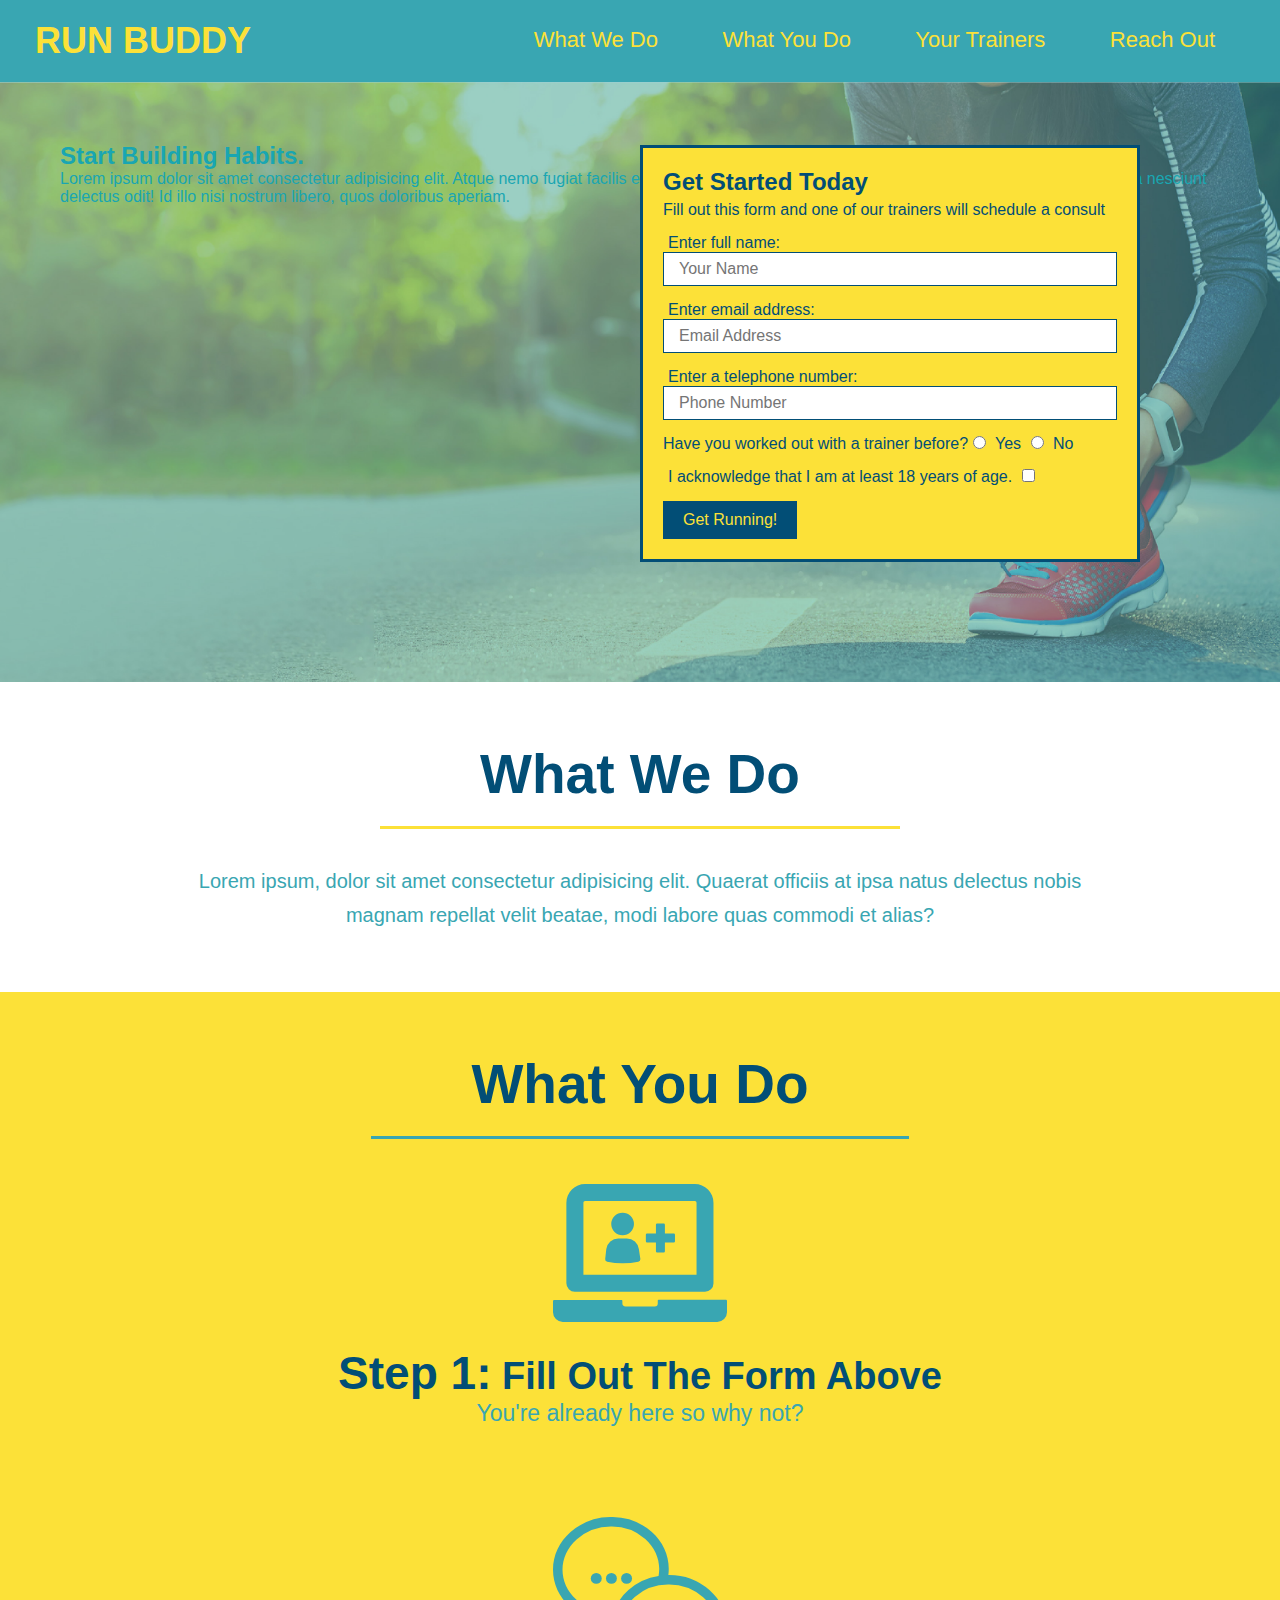
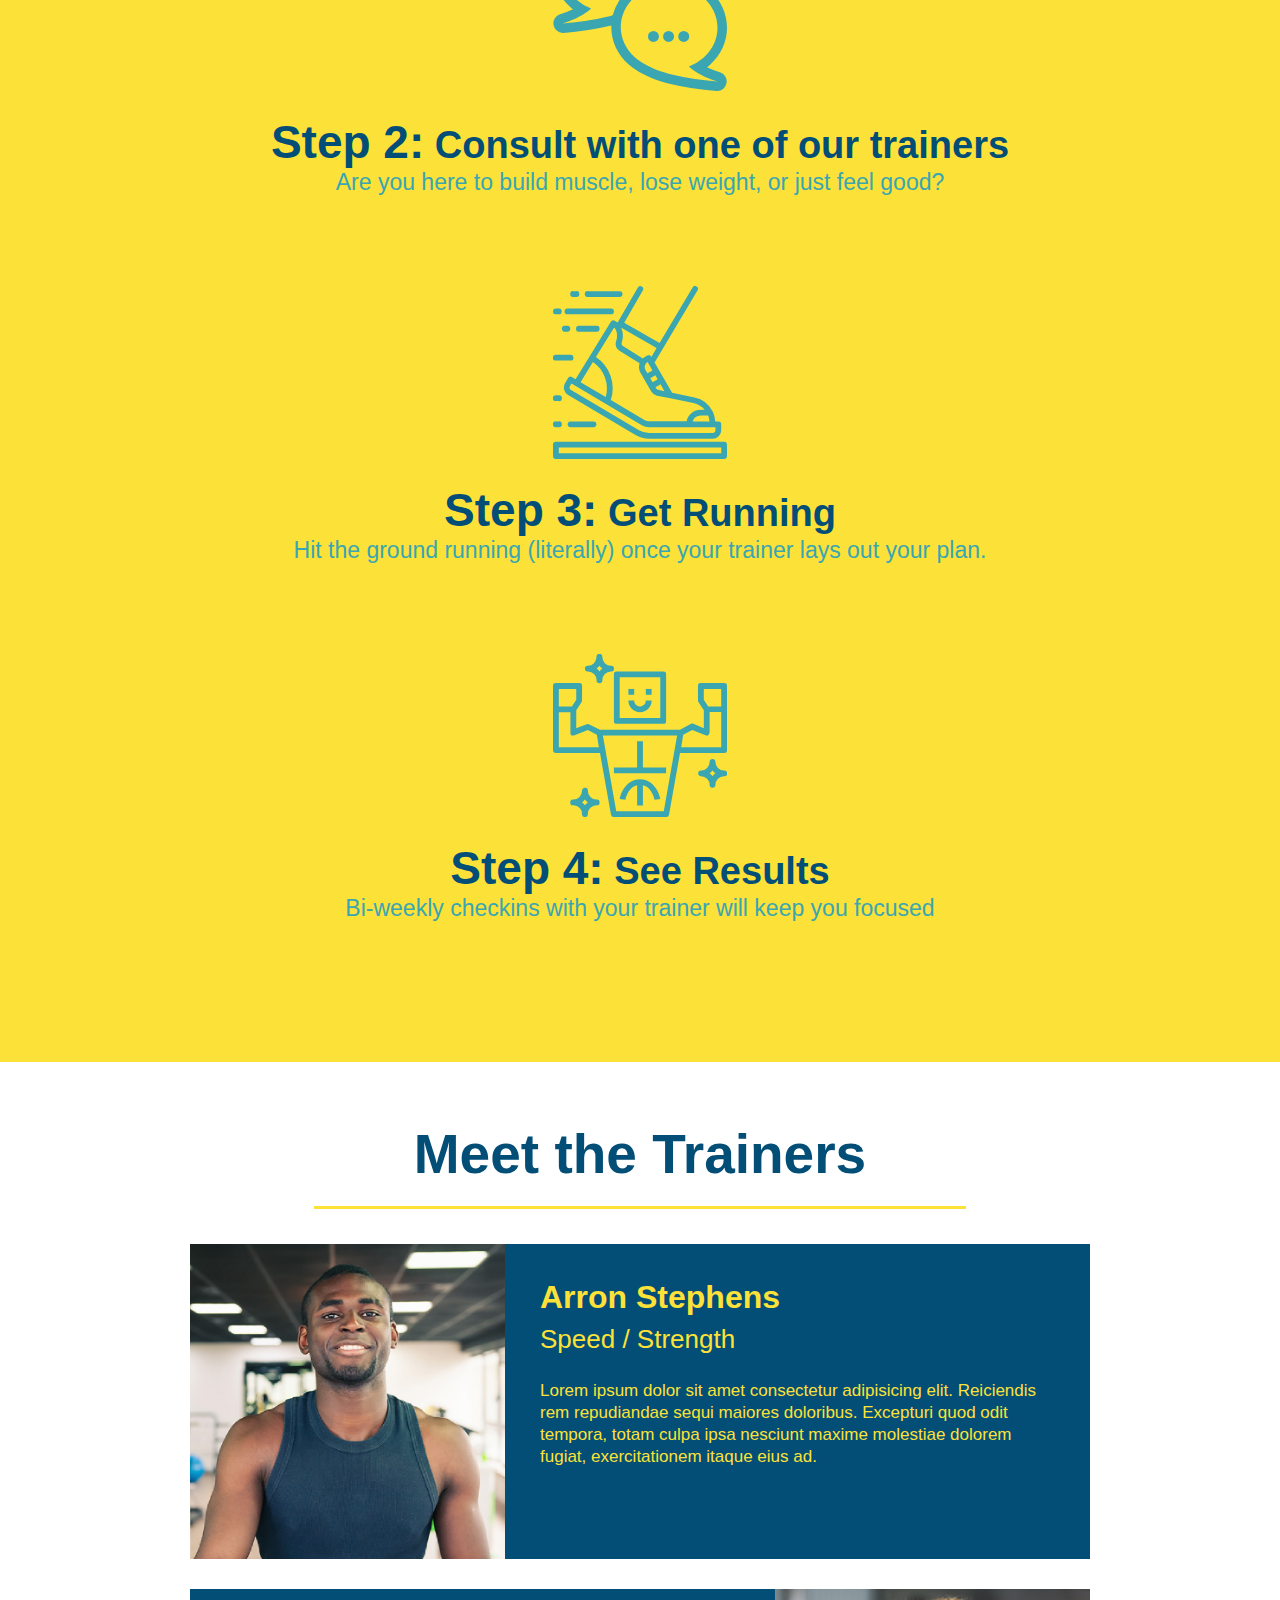
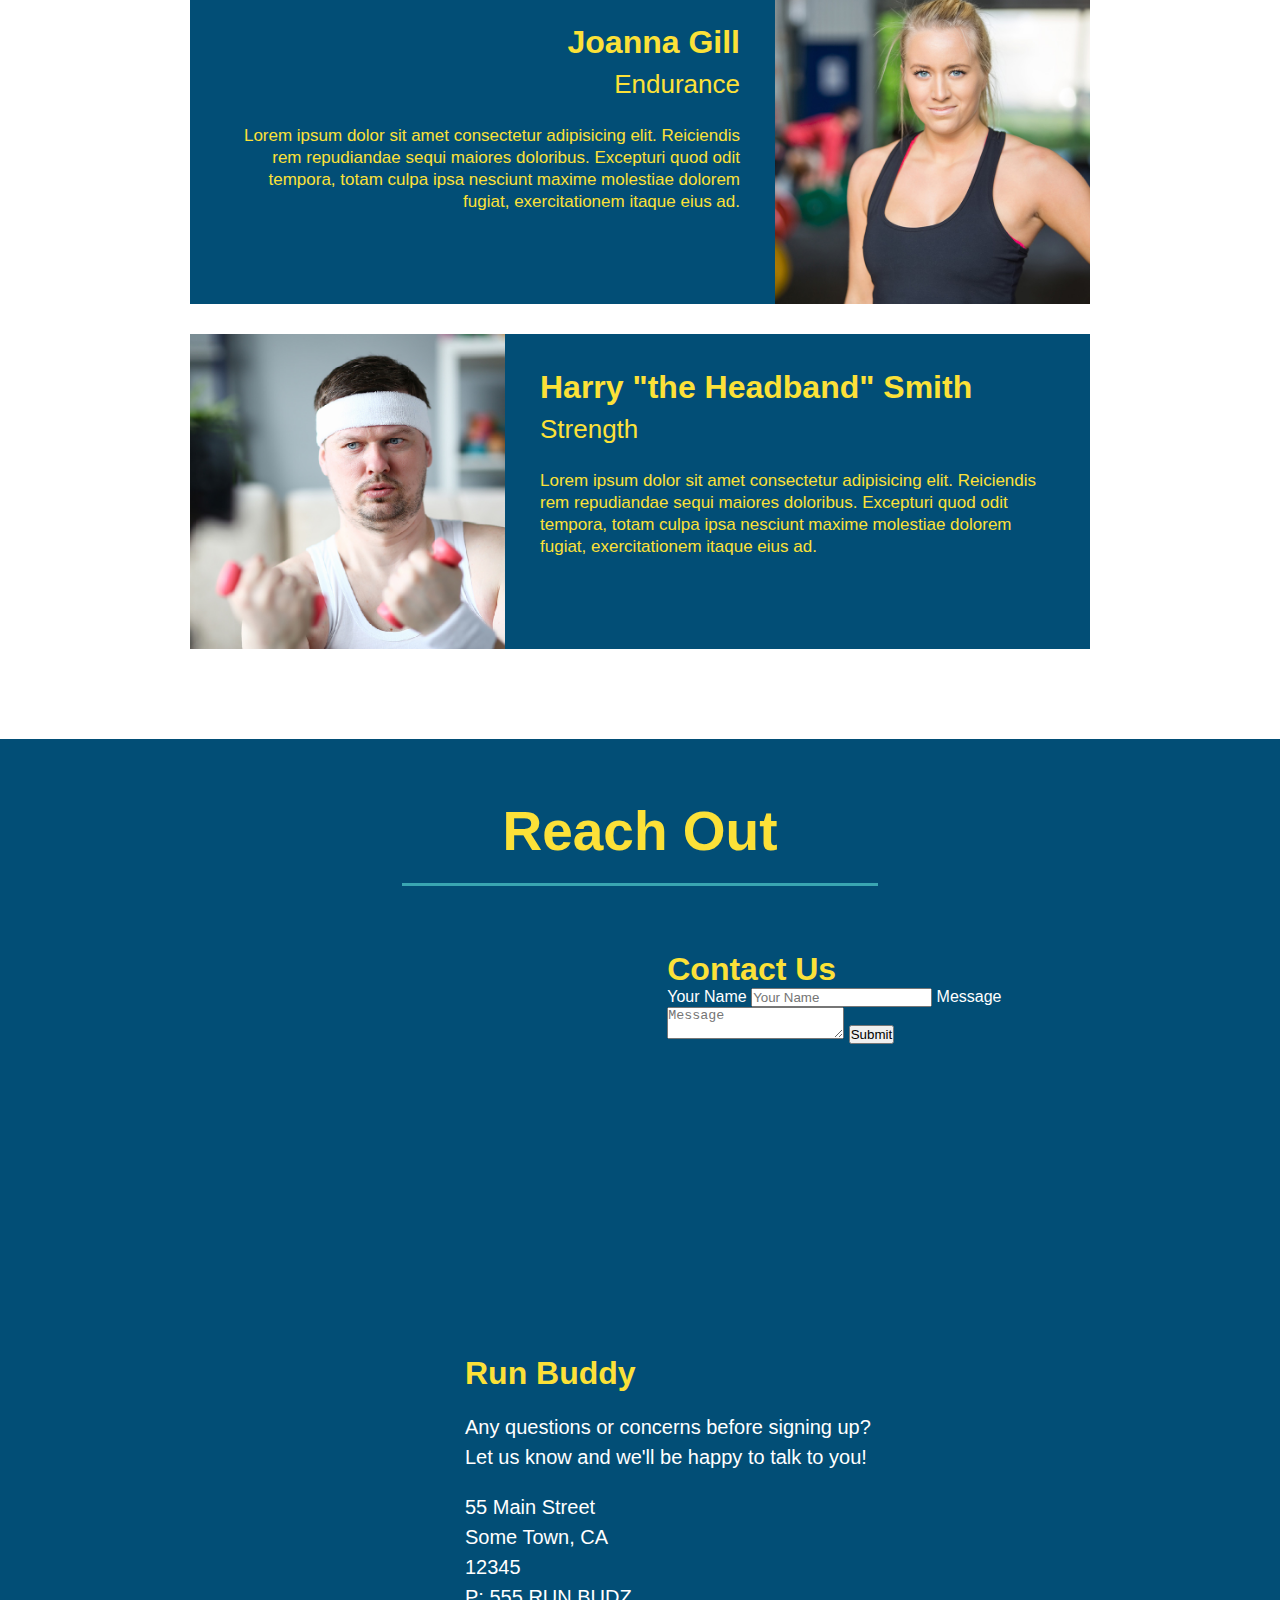
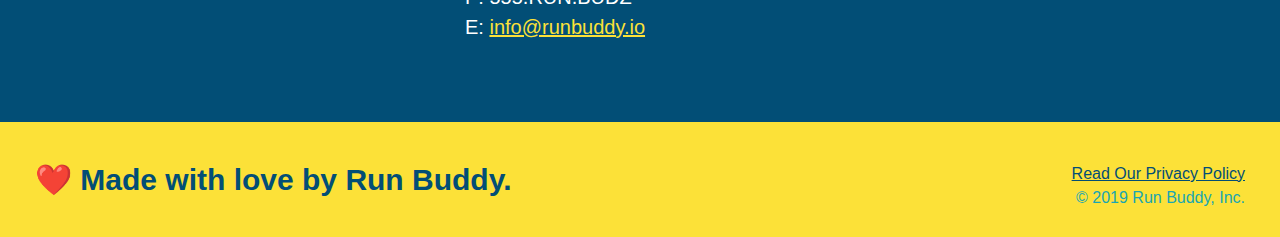
==== index.html @ 97e33f26 "add contact form" ====
<!DOCTYPE html>
<html lang="en">
  <head>
    <meta charset="UTF-8" />
    <meta http-equiv="X-UA-Compatible" content="IE=edge" />
    <meta name="viewport" content="width=device-width, initial-scale=1.0" />
    <link rel="stylesheet" href="./assets/CSS/style.css" />
    <title>Run Buddy</title>
  </head>
  <body>
    <header>
      <h1>RUN BUDDY</h1>
      <nav>
        <ul>
          <li>
            <!-- anchor element -->
            <a href="#what-we-do">What We Do</a>
          </li>
          <li><a href="#what-you-do">What You Do</a></li>
          <li><a href="#your-trainers">Your Trainers</a></li>
          <li><a href="#reach-out">Reach Out</a></li>
        </ul>
      </nav>
    </header>
    <!-- hero -->
    <section class="hero">
      <div class="hero-cta">
        <h2>Start Building Habits.</h2>
        <p>
          Lorem ipsum dolor sit amet consectetur adipisicing elit. Atque nemo
          fugiat facilis earum culpa porro, corporis deserunt sequi quod
          molestias facere id! Ea nesciunt delectus odit! Id illo nisi nostrum
          libero, quos doloribus aperiam.
        </p>
      </div>
      <div class="hero-form">
        <h3>Get Started Today</h3>
        <p>
          Fill out this form and one of our trainers will schedule a consult
        </p>
        <!-- insert form element -->
        <form>
          <label for="name">Enter full name:</label>
          <input
            type="text"
            placeholder="Your Name"
            name="name"
            id="name"
            class="form-input"
          />
          <label for="email">Enter email address:</label>
          <input
            type="email"
            placeholder="Email Address"
            name="email"
            id="email"
            class="form-input"
          />
          <label for="phone">Enter a telephone number:</label>
          <input
            type="tel"
            placeholder="Phone Number"
            name="phone"
            id="phone"
            class="form-input"
          />
          <p>
            Have you worked out with a trainer before?
            <input type="radio" name="trainer-confirm" id="trainer-yes" />
            <label for="trainer-yes">Yes</label>
            <input type="radio" name="trainer-confirm" id="trainer-no" />
            <label for="trainer-no">No</label>
          </p>
          <p>
            <label for="checkbox"
              >I acknowledge that I am at least 18 years of age.</label
            >
            <input type="checkbox" name="age-confirm" id="checkbox" />
          </p>
          <button type="submit">Get Running!</button>
        </form>
      </div>
    </section>
    <!-- end hero -->
    <!-- What we do section -->
    <section id="what-we-do" class="intro">
      <h2 class="section-title primary-border">What We Do</h2>
      <p>
        Lorem ipsum, dolor sit amet consectetur adipisicing elit. Quaerat
        officiis at ipsa natus delectus nobis magnam repellat velit beatae, modi
        labore quas commodi et alias?
      </p>
    </section>
    <!-- What you do section -->
    <section id="what-you-do" class="steps">
      <h2 class="section-title secondary-border">What You Do</h2>
      <div>
        <img src="./assets/Images/step-1.svg" alt="" />
        <h3>Step 1:<span> Fill Out The Form Above</span></h3>
        <p>You're already here so why not?</p>
      </div>
      <div>
        <img src="./assets/Images/step-2.svg" alt="" />
        <h3>Step 2:<span> Consult with one of our trainers</span></h3>
        <p>Are you here to build muscle, lose weight, or just feel good?</p>
      </div>
      <div>
        <img src="./assets/Images/step-3.svg" alt="" />
        <h3>Step 3:<span> Get Running</span></h3>
        <p>
          Hit the ground running (literally) once your trainer lays out your
          plan.
        </p>
      </div>
      <div>
        <img src="./assets/Images/step-4.svg" alt="" />
        <h3>Step 4:<span> See Results</span></h3>
        <p>Bi-weekly checkins with your trainer will keep you focused</p>
      </div>
    </section>
    <!-- Meet the Trainers section -->
    <section id="your-trainers" class="trainers">
      <h2 class="section-title primary-border">Meet the Trainers</h2>
      <!-- First Trainer Bio -->
      <article class="trainer">
        <img
          src="./assets/Images/trainer-1.jpg"
          alt="Arron Stephens in his workout clothes, ready to pump iron"
        />
        <div class="trainer-bio text-left">
          <h3>Arron Stephens</h3>
          <h4>Speed / Strength</h4>
          <p>
            Lorem ipsum dolor sit amet consectetur adipisicing elit. Reiciendis
            rem repudiandae sequi maiores doloribus. Excepturi quod odit
            tempora, totam culpa ipsa nesciunt maxime molestiae dolorem fugiat,
            exercitationem itaque eius ad.
          </p>
        </div>
      </article>
      <!-- Second Trainer Bio -->
      <article class="trainer">
        <div class="trainer-bio text-right">
          <h3>Joanna Gill</h3>
          <h4>Endurance</h4>
          <p>
            Lorem ipsum dolor sit amet consectetur adipisicing elit. Reiciendis
            rem repudiandae sequi maiores doloribus. Excepturi quod odit
            tempora, totam culpa ipsa nesciunt maxime molestiae dolorem fugiat,
            exercitationem itaque eius ad.
          </p>
        </div>
        <img
          src="./assets/Images/trainer-2.jpg"
          alt="Joanna Gill cooling off after a workout"
        />
      </article>
      <!-- Third Trainer Bio -->
      <article class="trainer">
        <img
          src="./assets/Images/trainer-3.jpg"
          alt="Harry Smith wearing a headband and lifting comically small pink weights"
        />
        <div class="trainer-bio text-left">
          <h3>Harry "the Headband" Smith</h3>
          <h4>Strength</h4>
          <p>
            Lorem ipsum dolor sit amet consectetur adipisicing elit. Reiciendis
            rem repudiandae sequi maiores doloribus. Excepturi quod odit
            tempora, totam culpa ipsa nesciunt maxime molestiae dolorem fugiat,
            exercitationem itaque eius ad.
          </p>
        </div>
      </article>
    </section>
    <!-- Reach Out section -->
    <section id="reach-out" class="contact">
      <h2 class="section-title secondary-border">Reach Out</h2>
      <div class="contact-info">
        <iframe
          src="https://www.google.com/maps/embed?pb=!1m18!1m12!1m3!1d2687.833489445975!2d-122.38582878410791!3d47.6488024791874!2m3!1f0!2f0!3f0!3m2!1i1024!2i768!4f13.1!3m3!1m2!1s0x54901599692c4e9d%3A0x76d7a671faadc4d9!2s3207%2021st%20Ave%20W%2C%20Seattle%2C%20WA%2098199!5e0!3m2!1sen!2sus!4v1619035467113!5m2!1sen!2sus"
          style="border: 0;"
          allowfullscreen=""
          loading="lazy"
        ></iframe>
        <div class="contact-form">
          <h3>Contact Us</h3>
          <form>
            <label for="contact-name">Your Name</label>
            <input type="text" id="contact-name" placeholder="Your Name" />
            <label for="contact-message">Message</label>
            <textarea id="contact-message" placeholder="Message"></textarea>
            <button type="submit">Submit</button>
          </form>
        </div>

        <div class="contact-info">
          <h3>Run Buddy</h3>
          <p>
            Any questions or concerns before signing up?
            <br />
            Let us know and we'll be happy to talk to you!
          </p>
          <address>
            55 Main Street <br />
            Some Town, CA <br />
            12345 <br />
            P: 555.RUN.BUDZ <br />
            E: <a href="mailto:info@runbuddy.io">info@runbuddy.io</a>
          </address>
        </div>
      </div>
    </section>
    <!-- Footer -->
    <footer>
      <h2>❤️ Made with love by Run Buddy.</h2>
      <div>
        <a href="./privacy-policy.html">Read Our Privacy Policy</a><br />
        &copy; 2019 Run Buddy, Inc.
      </div>
    </footer>
  </body>
</html>
---- assets/CSS/style.css ----
/* GLOBAL STYLES */

* {
  margin: 0;
  padding: 0;
  box-sizing: border-box;
}

body {
  color: #19a6b2;
  font-family: Arial, Helvetica, sans-serif;
}

/* UTILITY STYLES */

section {
  padding: 60px;
}

.section-title {
  font-size: 55px;
  color: #024e76;
  margin-bottom: 35px;
  padding: 0 100px 20px 100px;
  display: inline-block;
  border-bottom: 3px solid;
}

.text-left {
  text-align: left;
}

.text-right {
  text-align: right;
}
.primary-border {
  border-color: #fce138;
}
.secondary-border {
  border-color: #39a6b2;
}

/* Header/Footer styles */
header {
  padding: 20px 35px;
  background-color: #39a6b2;
}
header h1 {
  font-weight: bold;
  font-size: 36px;
  color: #fce138;
  margin: 0;
  display: inline;
}

header a {
  text-decoration: none;
  color: #fce138;
}

header nav {
  float: right;
  margin: 7px 0;
}

header nav ul li {
  display: inline;
}
header nav ul li a {
  margin: 0 30px;
  font-weight: lighter;
  font-size: 22px;
}

footer {
  background: #fce138;
  width: 100%;
  padding: 40px 35px;
}

footer h2 {
  display: inline;
  color: #024e76;
  font-size: 30px;
  margin: 0;
}

footer div {
  float: right;
  line-height: 1.5;
  text-align: right;
}

footer a {
  color: #024e76;
}

/* HERO STYLES */

.hero {
  background-image: url("../Images/hero-bg.jpg");
  height: 600px;
  background-size: cover;
  background-position: center;
  position: relative;
}

.hero-form {
  background-color: #fce138;
  padding: 20px;
  width: 500px;
  color: #024e76;
  border: solid 3px #024e76;
  position: absolute;
  bottom: 120px;
  right: 140px;
}

.hero-form h3 {
  font-size: 24px;
  margin: 0;
}

.hero-form label {
  margin: 0 5px;
}

.hero-form p {
  margin: 5px 0 15px 0;
}

.hero-form button {
  background-color: #024e76;
  color: #fce138;
  border: none;
  padding: 10px 20px;
  font-size: 16px;
}
.form-input {
  border: 1px solid #024e76;
  display: block;
  padding: 7px 15px;
  font-size: 16px;
  color: #024e76;
  width: 100%;
  margin-bottom: 15px;
}

/* MAIN CONTENT STYLES */

.intro {
  text-align: center;
}

.intro p {
  line-height: 1.7;
  color: #39a6b2;
  width: 80%;
  font-size: 20px;
  margin: 0 auto;
}

.steps {
  text-align: center;
  background: #fce138;
}

.steps div {
  margin-bottom: 80px;
}
.steps img {
  width: 15%;
  margin: 10px 0;
}

.steps h3 {
  color: #024e76;
  font-size: 46px;
  margin-top: 10px;
}

.steps p {
  color: #39a6b2;
  font-size: 23px;
}
.steps span {
  font-size: 38px;
}

/* TRAINER STYLES */

.trainers {
  text-align: center;
}
.trainer {
  width: 900px;
  margin: 0 auto 30px auto;
  background: #024e76;
  color: #fce138;
  overflow: auto;
}

.trainer img {
  width: 35%;
  float: left;
}

.trainer-bio {
  padding: 35px;
  float: left;
  width: 65%;
}

.trainer-bio h3 {
  font-size: 32px;
  margin-bottom: 8px;
}

.trainer-bio h4 {
  font-weight: lighter;
  font-size: 26px;
  margin-bottom: 25px;
}

.trainer-bio p {
  font-size: 17px;
  line-height: 1.3;
}
/* REACH OUT STYLES */
.contact {
  text-align: center;
  background: #024e76;
}
.contact h2 {
  color: #fce138;
}
.contact-info div {
  display: inline-block;
  width: 410px;
  vertical-align: top;
  text-align: left;
  margin: 30px 0 0 60px;
  color: white;
}

.contact-info iframe {
  height: 400px;
  width: 400px;
}

.contact-info h3 {
  color: #fce138;
  font-size: 32px;
}

.contact-info p,
.contact-info address {
  margin: 20px 0;
  line-height: 1.5;
  font-size: 20px;
  font-style: normal;
}
.contact-info a {
  color: #fce138;
}
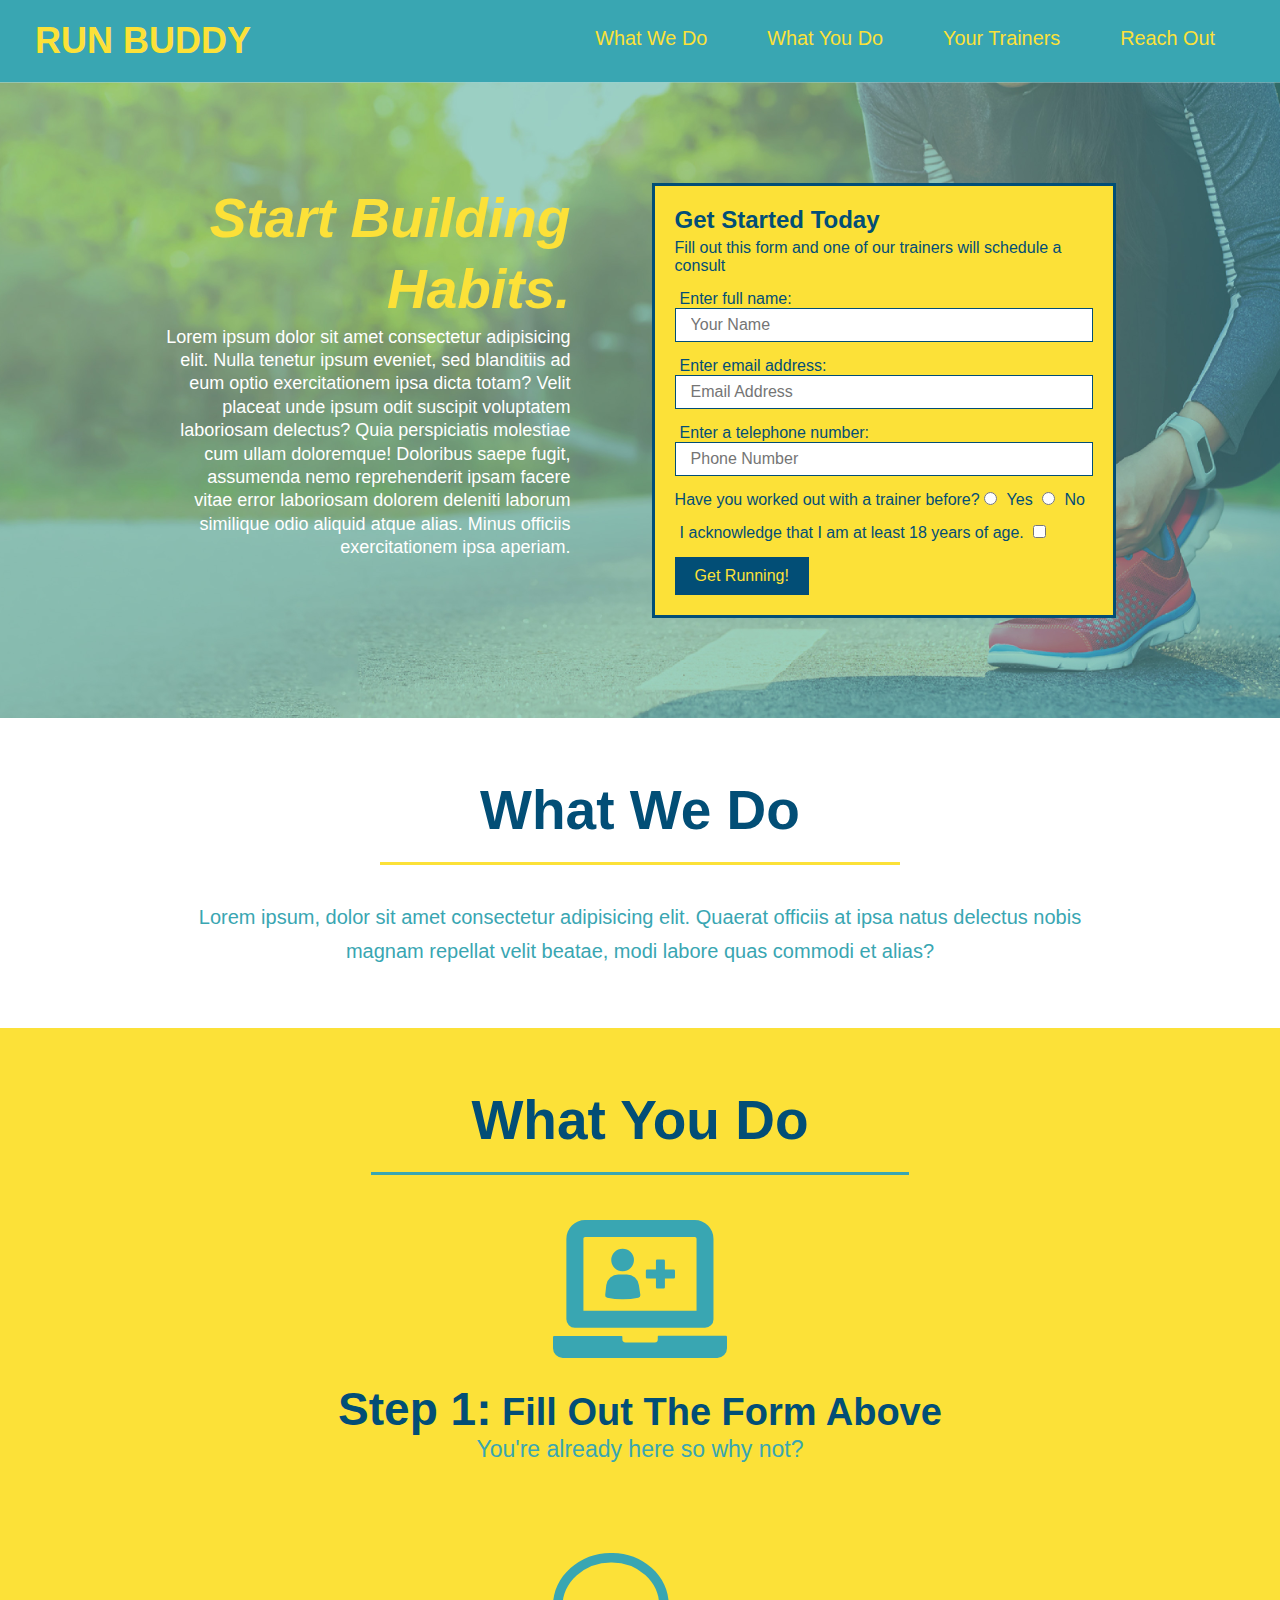
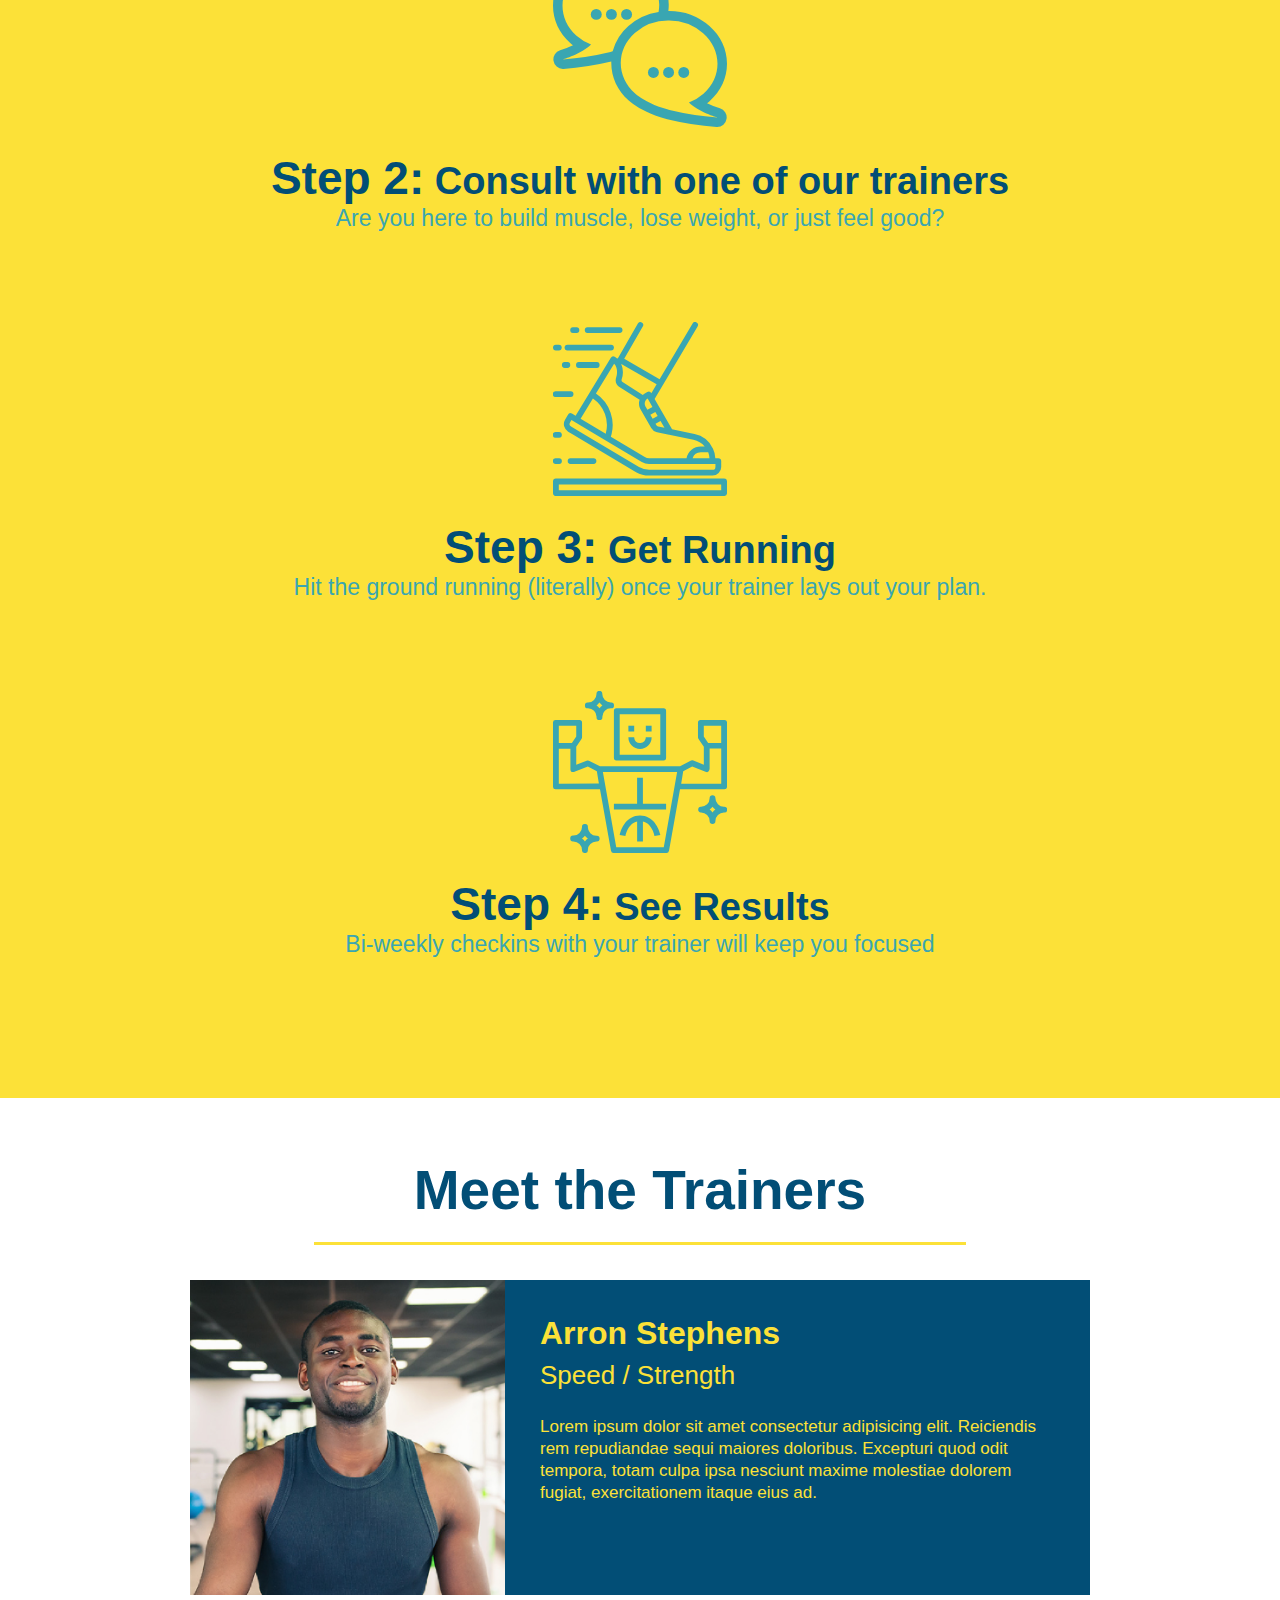
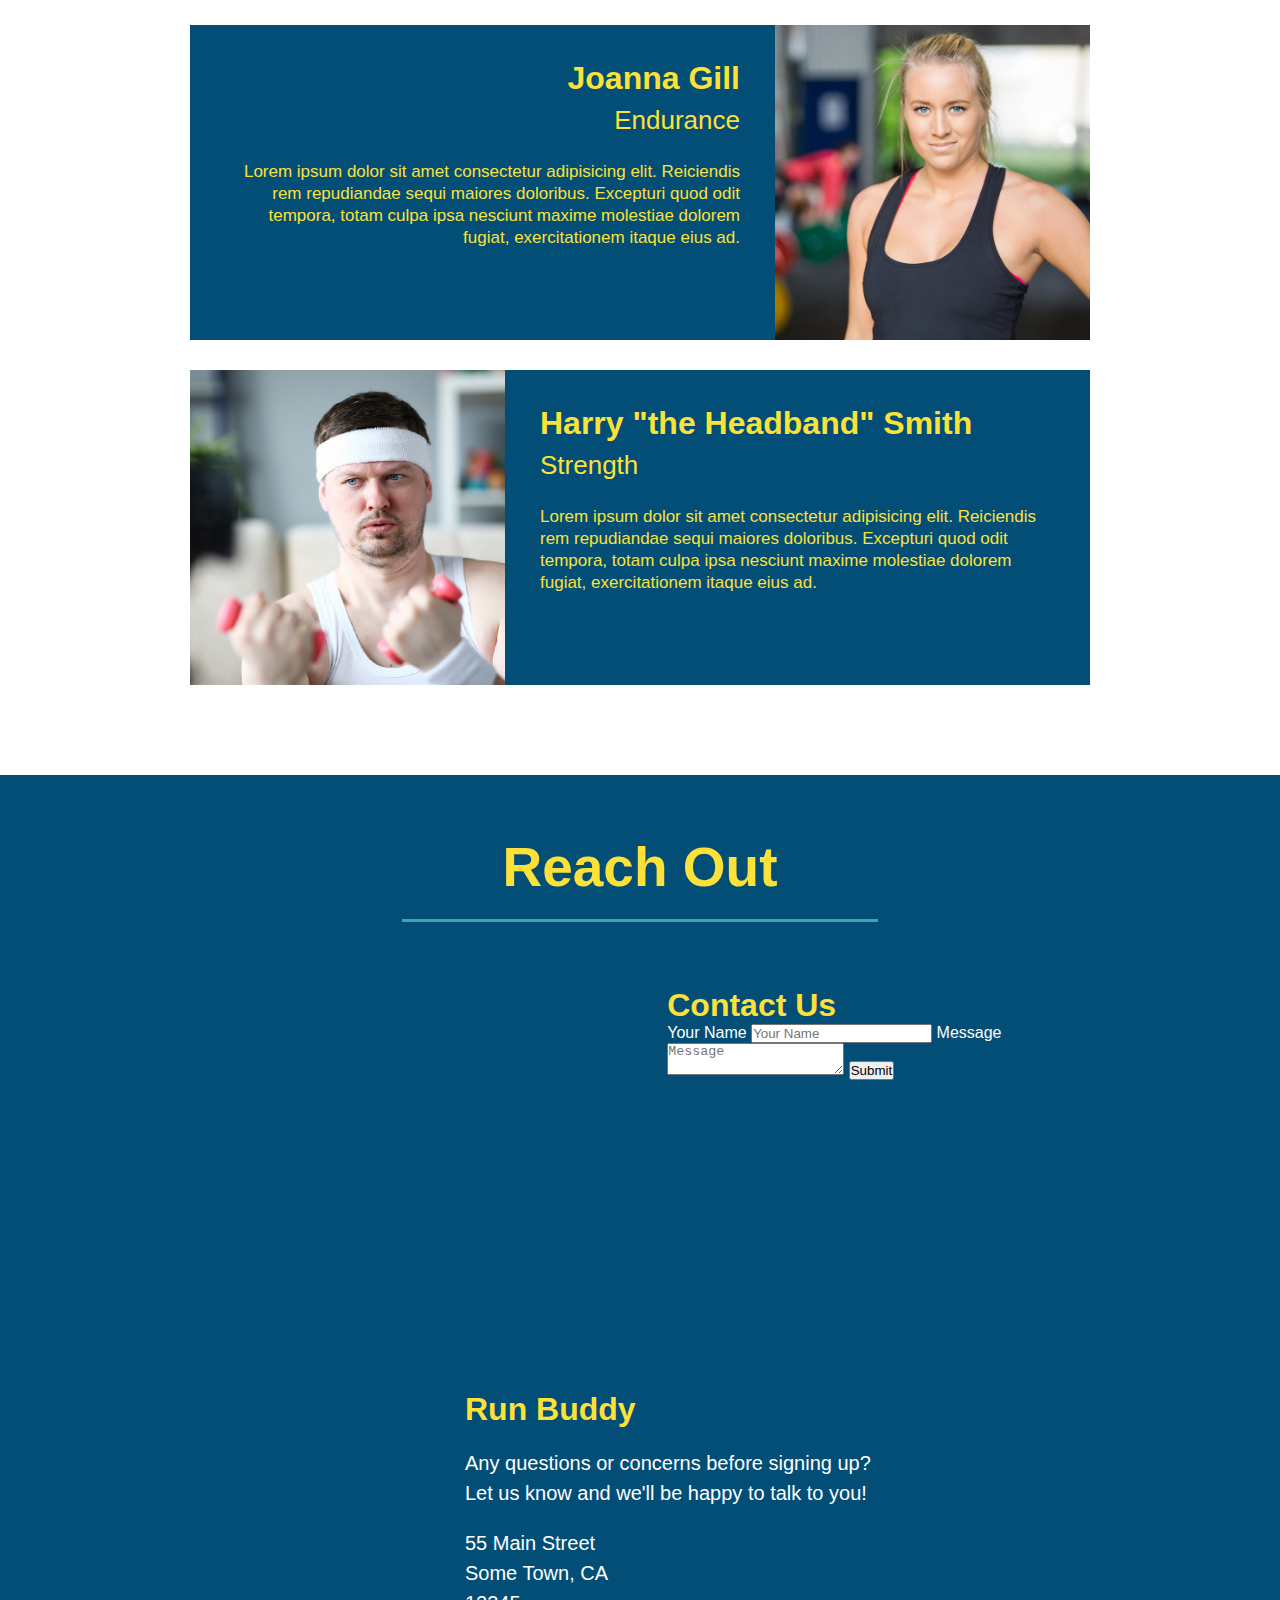
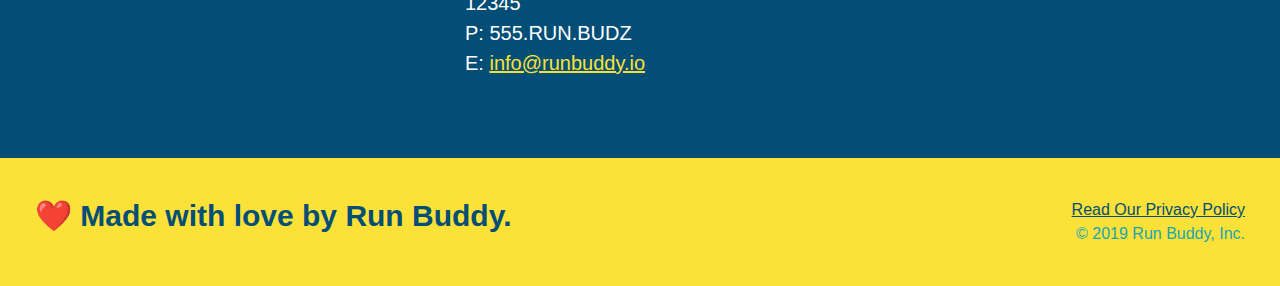
==== commit 5bed8a3e: "add flexbox to hero" ====
--- a/index.html
+++ b/index.html
@@ -27,10 +27,13 @@
       <div class="hero-cta">
         <h2>Start Building Habits.</h2>
         <p>
-          Lorem ipsum dolor sit amet consectetur adipisicing elit. Atque nemo
-          fugiat facilis earum culpa porro, corporis deserunt sequi quod
-          molestias facere id! Ea nesciunt delectus odit! Id illo nisi nostrum
-          libero, quos doloribus aperiam.
+          Lorem ipsum dolor sit amet consectetur adipisicing elit. Nulla tenetur
+          ipsum eveniet, sed blanditiis ad eum optio exercitationem ipsa dicta
+          totam? Velit placeat unde ipsum odit suscipit voluptatem laboriosam
+          delectus? Quia perspiciatis molestiae cum ullam doloremque! Doloribus
+          saepe fugit, assumenda nemo reprehenderit ipsam facere vitae error
+          laboriosam dolorem deleniti laborum similique odio aliquid atque
+          alias. Minus officiis exercitationem ipsa aperiam.
         </p>
       </div>
       <div class="hero-form">
--- a/assets/CSS/style.css
+++ b/assets/CSS/style.css
@@ -42,6 +42,9 @@
 
 /* Header/Footer styles */
 header {
+  display: flex;
+  justify-content: space-between;
+  flex-wrap: wrap;
   padding: 20px 35px;
   background-color: #39a6b2;
 }
@@ -50,7 +53,6 @@
   font-size: 36px;
   color: #fce138;
   margin: 0;
-  display: inline;
 }
 
 header a {
@@ -59,34 +61,39 @@
 }
 
 header nav {
-  float: right;
   margin: 7px 0;
 }
 
-header nav ul li {
-  display: inline;
+header nav ul {
+  display: flex;
+  flex-wrap: wrap;
+  justify-content: space-between;
+  align-items: center;
+  list-style: none;
 }
 header nav ul li a {
   margin: 0 30px;
   font-weight: lighter;
-  font-size: 22px;
+  font-size: 1.55vw;
 }
 
 footer {
+  display: flex;
+  flex-wrap: wrap;
+  justify-content: space-between;
+
   background: #fce138;
   width: 100%;
   padding: 40px 35px;
 }
 
 footer h2 {
-  display: inline;
   color: #024e76;
   font-size: 30px;
   margin: 0;
 }
 
 footer div {
-  float: right;
   line-height: 1.5;
   text-align: right;
 }
@@ -98,22 +105,36 @@
 /* HERO STYLES */
 
 .hero {
+  display: flex;
+  justify-content: center;
+  flex-wrap: wrap;
   background-image: url("../Images/hero-bg.jpg");
-  height: 600px;
   background-size: cover;
   background-position: center;
-  position: relative;
+}
+
+.hero-cta {
+  width: 35%;
+  text-align: right;
+  margin: 3.5%;
+  color: #fff;
+  font-size: 18px;
+  line-height: 1.3;
+}
+
+.hero-cta h2 {
+  font-style: italic;
+  font-size: 55px;
+  color: #fce138;
 }
 
 .hero-form {
   background-color: #fce138;
+  width: 40%;
+  margin: 3.5%;
   padding: 20px;
-  width: 500px;
   color: #024e76;
   border: solid 3px #024e76;
-  position: absolute;
-  bottom: 120px;
-  right: 140px;
 }
 
 .hero-form h3 {
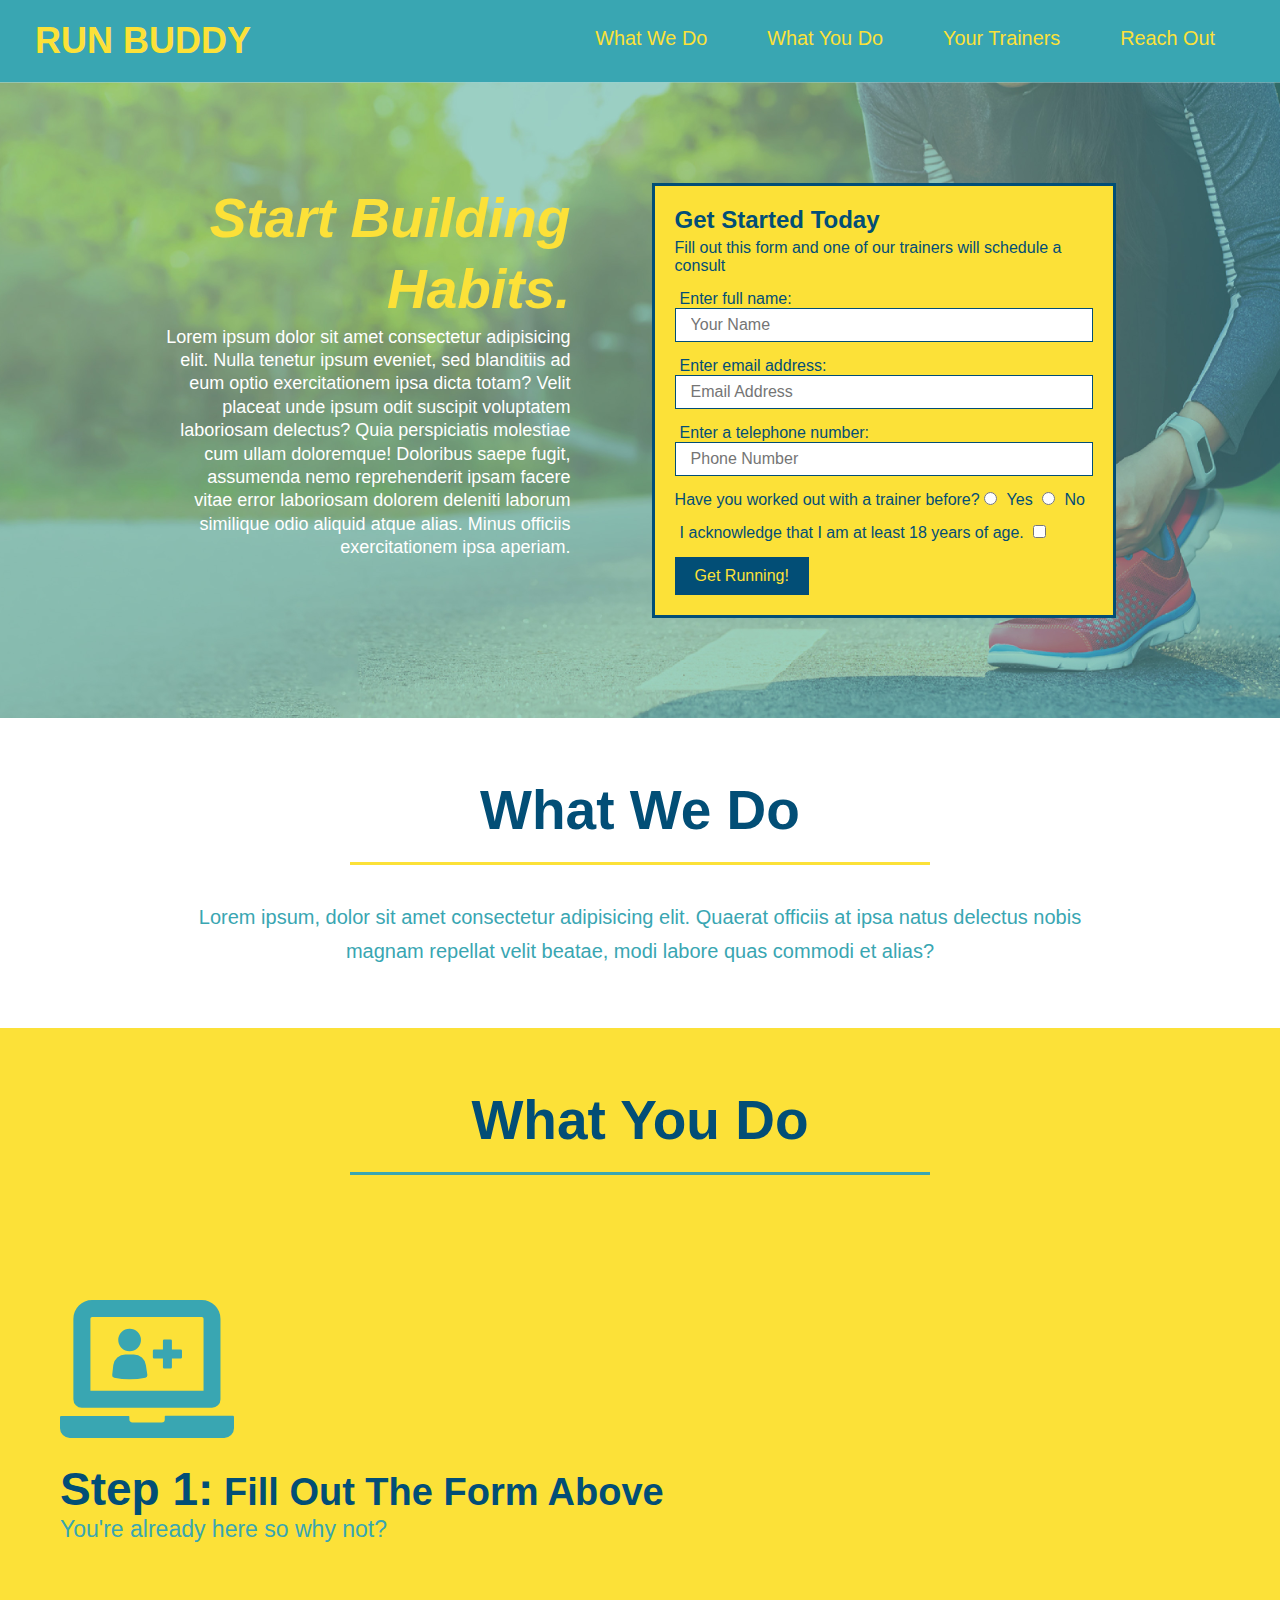
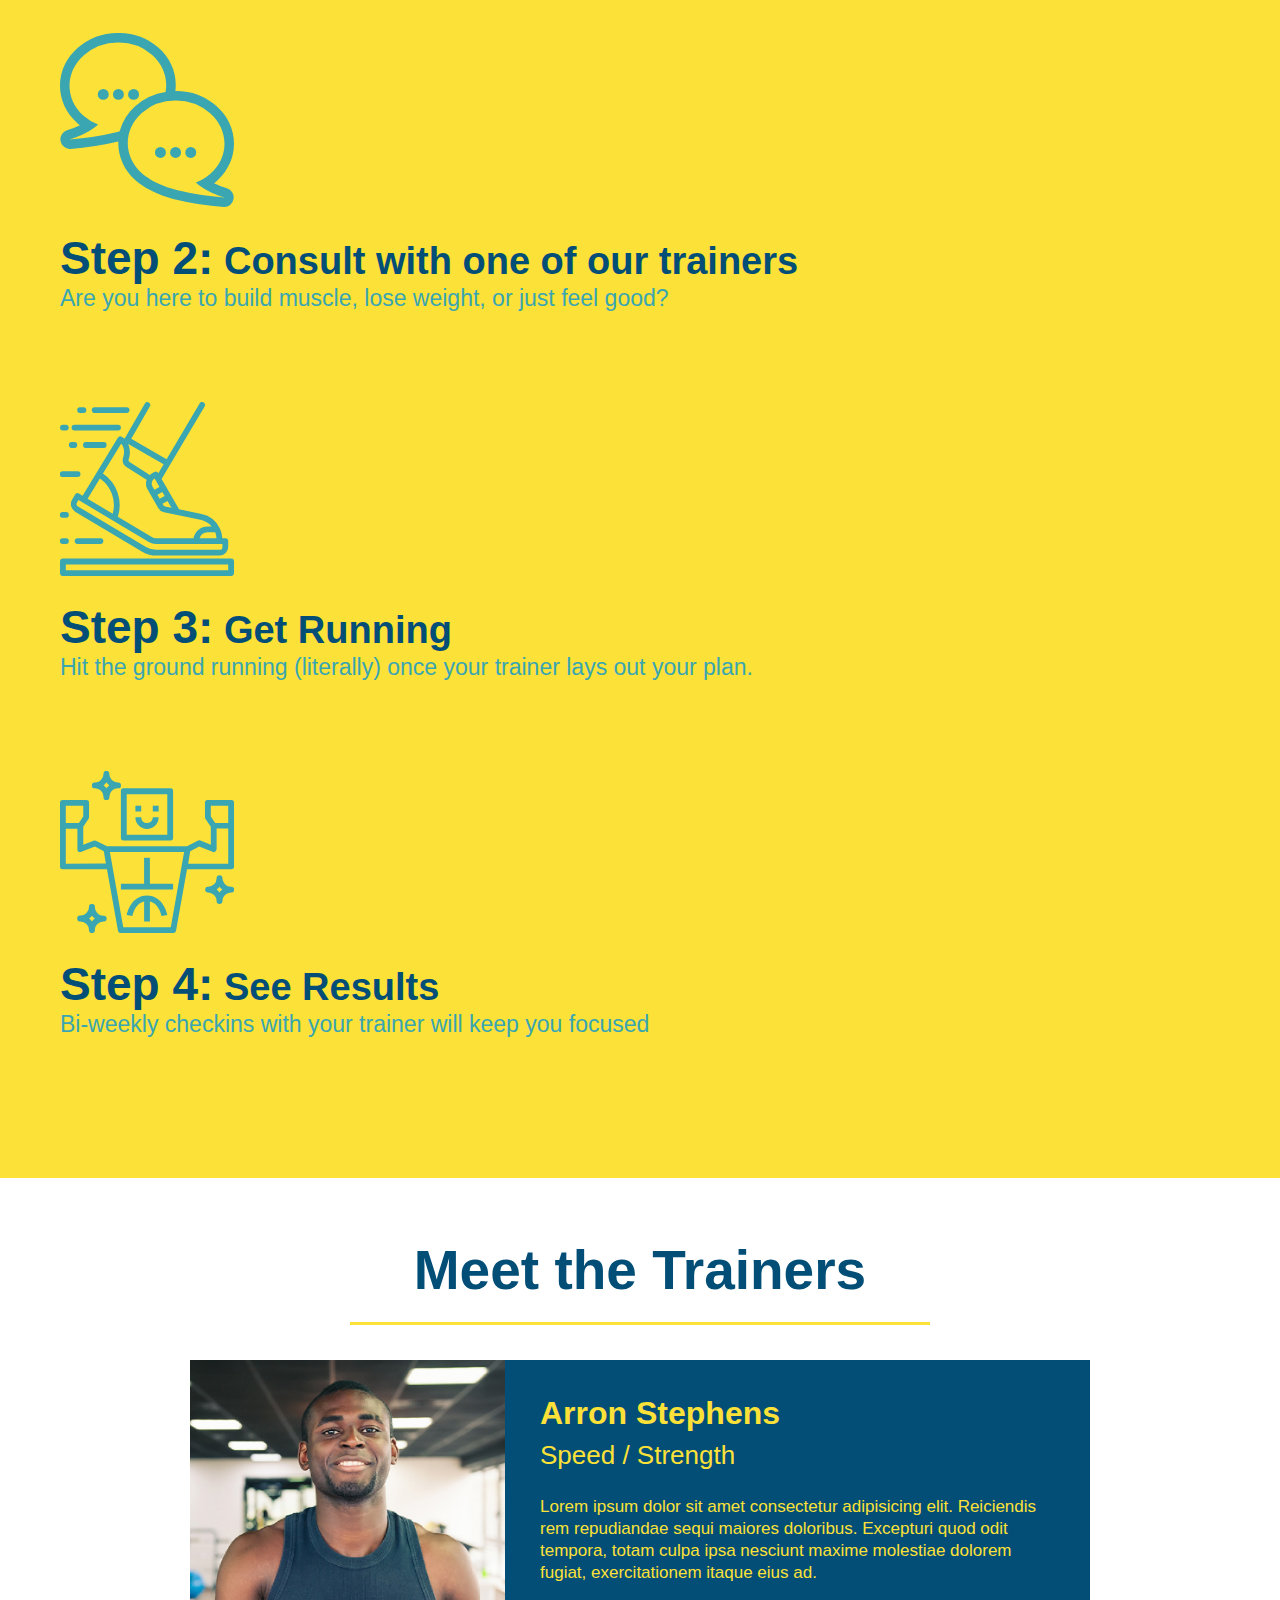
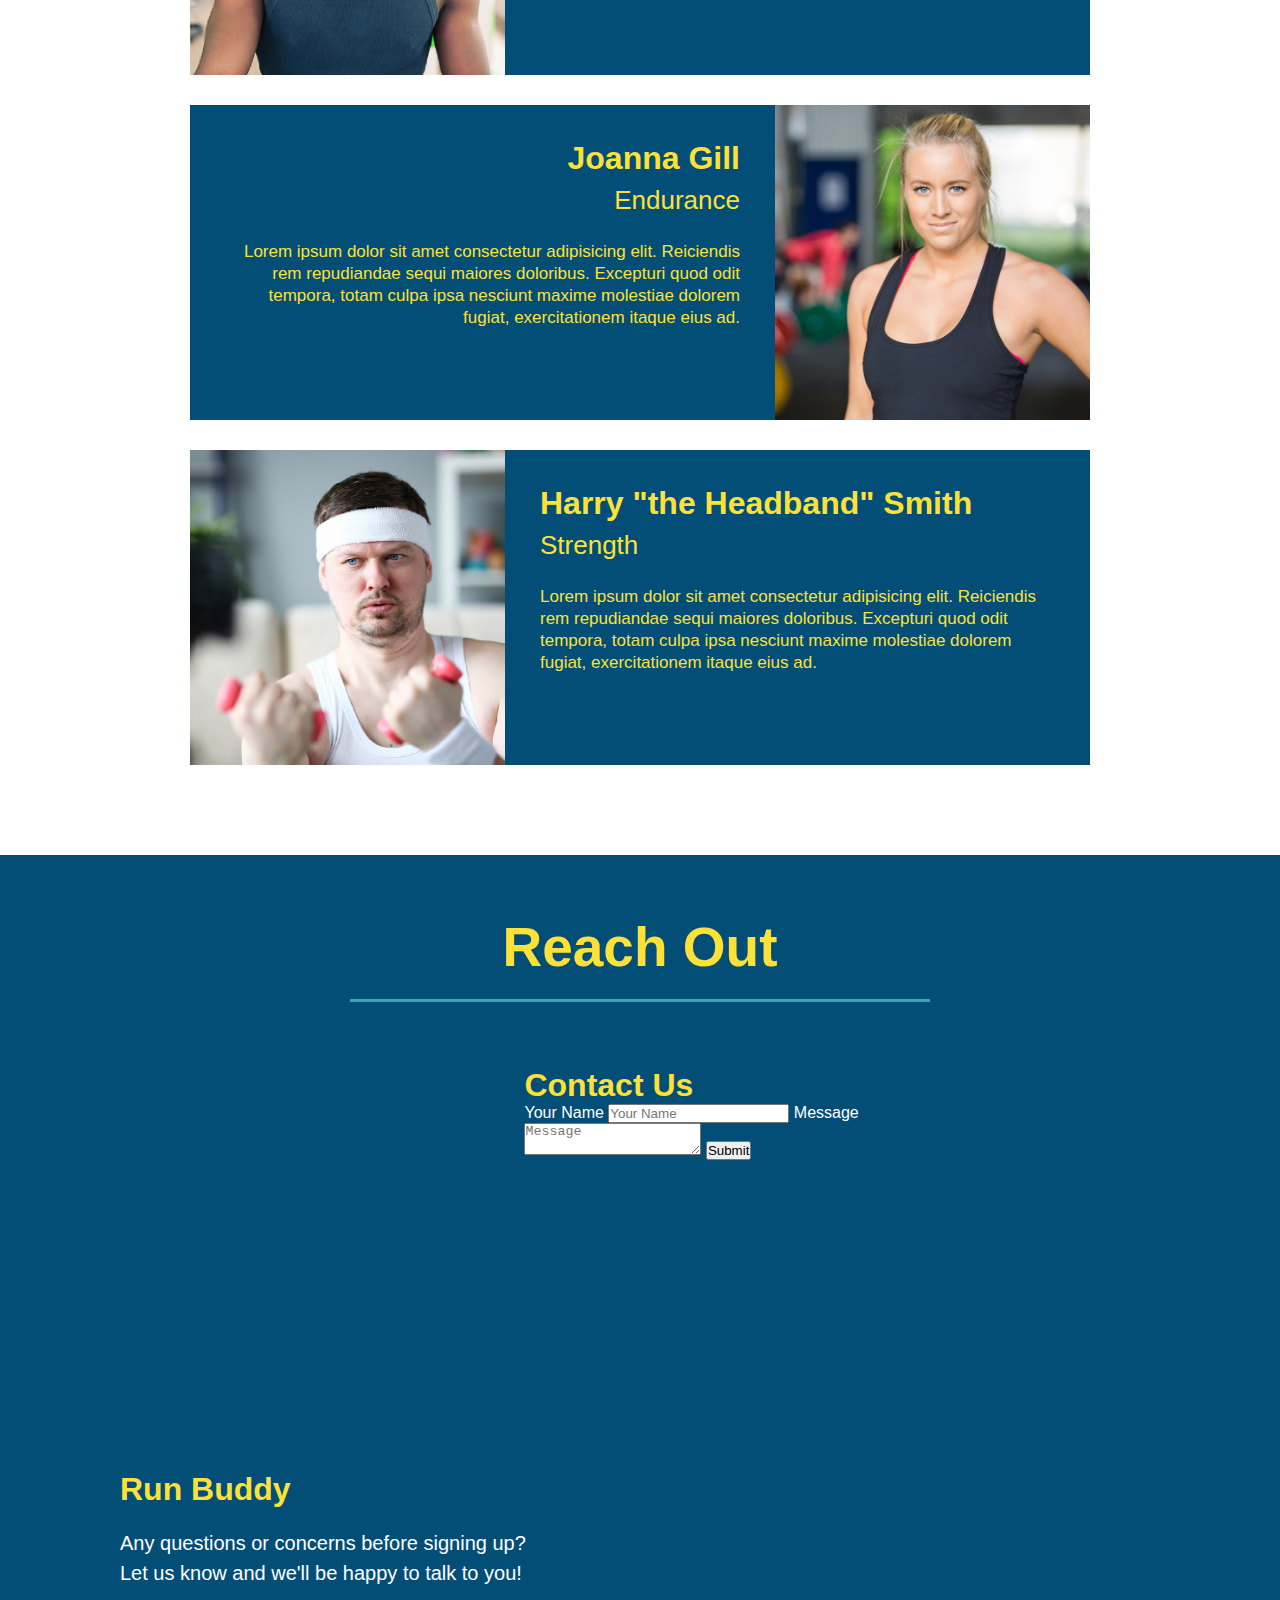
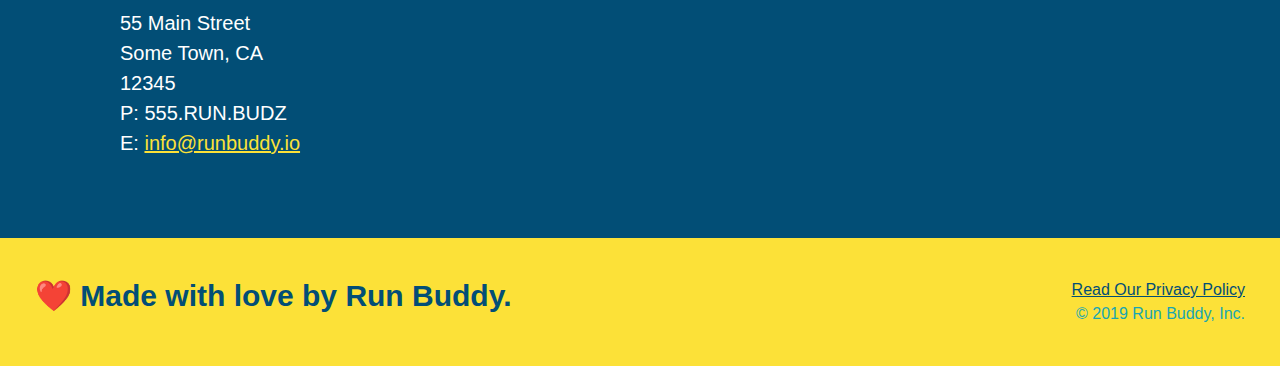
==== commit 97d5f207: "added flexbox to what we do content" ====
--- a/index.html
+++ b/index.html
@@ -87,16 +87,22 @@
     <!-- end hero -->
     <!-- What we do section -->
     <section id="what-we-do" class="intro">
-      <h2 class="section-title primary-border">What We Do</h2>
-      <p>
-        Lorem ipsum, dolor sit amet consectetur adipisicing elit. Quaerat
-        officiis at ipsa natus delectus nobis magnam repellat velit beatae, modi
-        labore quas commodi et alias?
-      </p>
+      <div class="flex-row">
+        <h2 class="section-title primary-border">What We Do</h2>
+      </div>
+      <div class="flex-row">
+        <p>
+          Lorem ipsum, dolor sit amet consectetur adipisicing elit. Quaerat
+          officiis at ipsa natus delectus nobis magnam repellat velit beatae,
+          modi labore quas commodi et alias?
+        </p>
+      </div>
     </section>
     <!-- What you do section -->
     <section id="what-you-do" class="steps">
-      <h2 class="section-title secondary-border">What You Do</h2>
+      <div class="flex-row">
+        <h2 class="section-title secondary-border">What You Do</h2>
+      </div>
       <div>
         <img src="./assets/Images/step-1.svg" alt="" />
         <h3>Step 1:<span> Fill Out The Form Above</span></h3>
--- a/assets/CSS/style.css
+++ b/assets/CSS/style.css
@@ -20,9 +20,10 @@
 .section-title {
   font-size: 55px;
   color: #024e76;
-  margin-bottom: 35px;
-  padding: 0 100px 20px 100px;
-  display: inline-block;
+  padding-bottom: 20px;
+  text-align: center;
+  margin: 0 auto 35px auto;
+  width: 50%;
   border-bottom: 3px solid;
 }
 
@@ -38,6 +39,9 @@
 }
 .secondary-border {
   border-color: #39a6b2;
+}
+.flex-row {
+  display: flex;
 }
 
 /* Header/Footer styles */
@@ -169,20 +173,16 @@
 
 /* MAIN CONTENT STYLES */
 
-.intro {
-  text-align: center;
-}
-
 .intro p {
   line-height: 1.7;
   color: #39a6b2;
   width: 80%;
   font-size: 20px;
   margin: 0 auto;
+  text-align: center;
 }
 
 .steps {
-  text-align: center;
   background: #fce138;
 }
 
@@ -211,7 +211,6 @@
 /* TRAINER STYLES */
 
 .trainers {
-  text-align: center;
 }
 .trainer {
   width: 900px;
@@ -249,7 +248,6 @@
 }
 /* REACH OUT STYLES */
 .contact {
-  text-align: center;
   background: #024e76;
 }
 .contact h2 {
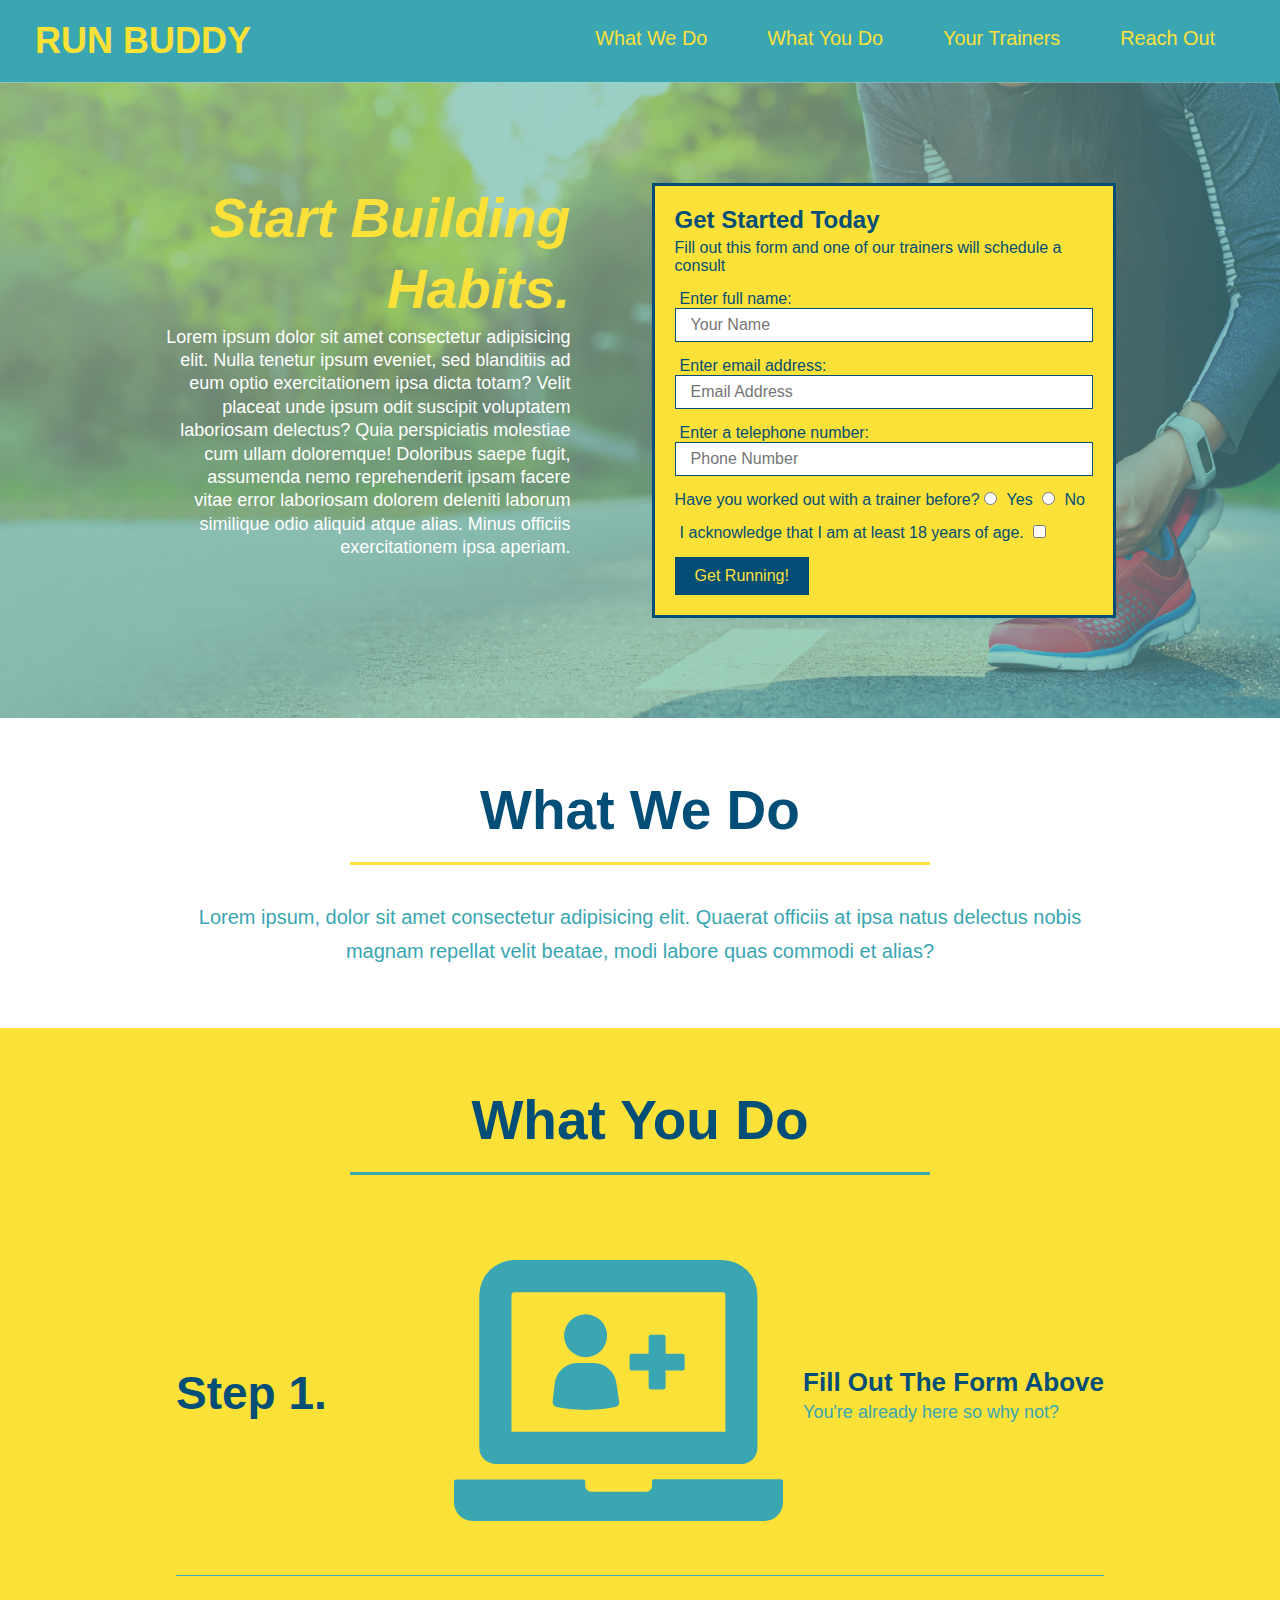
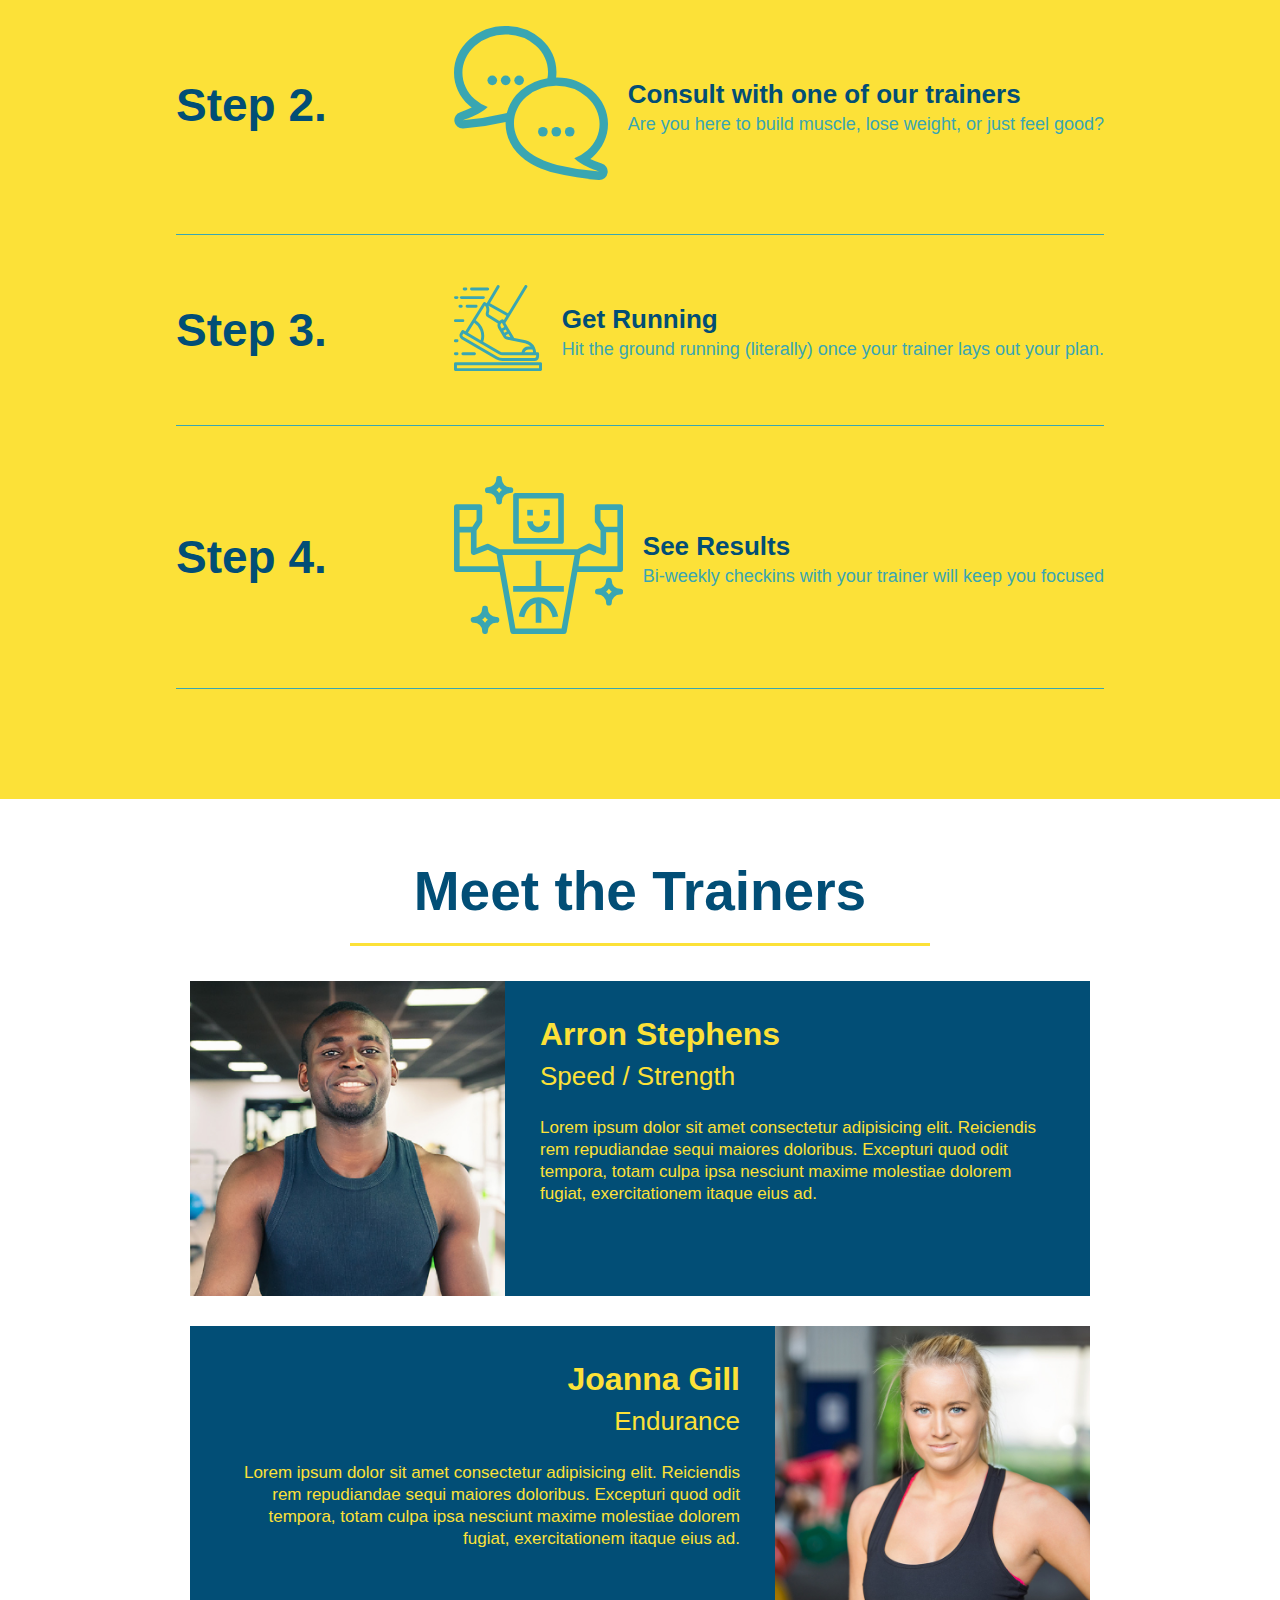
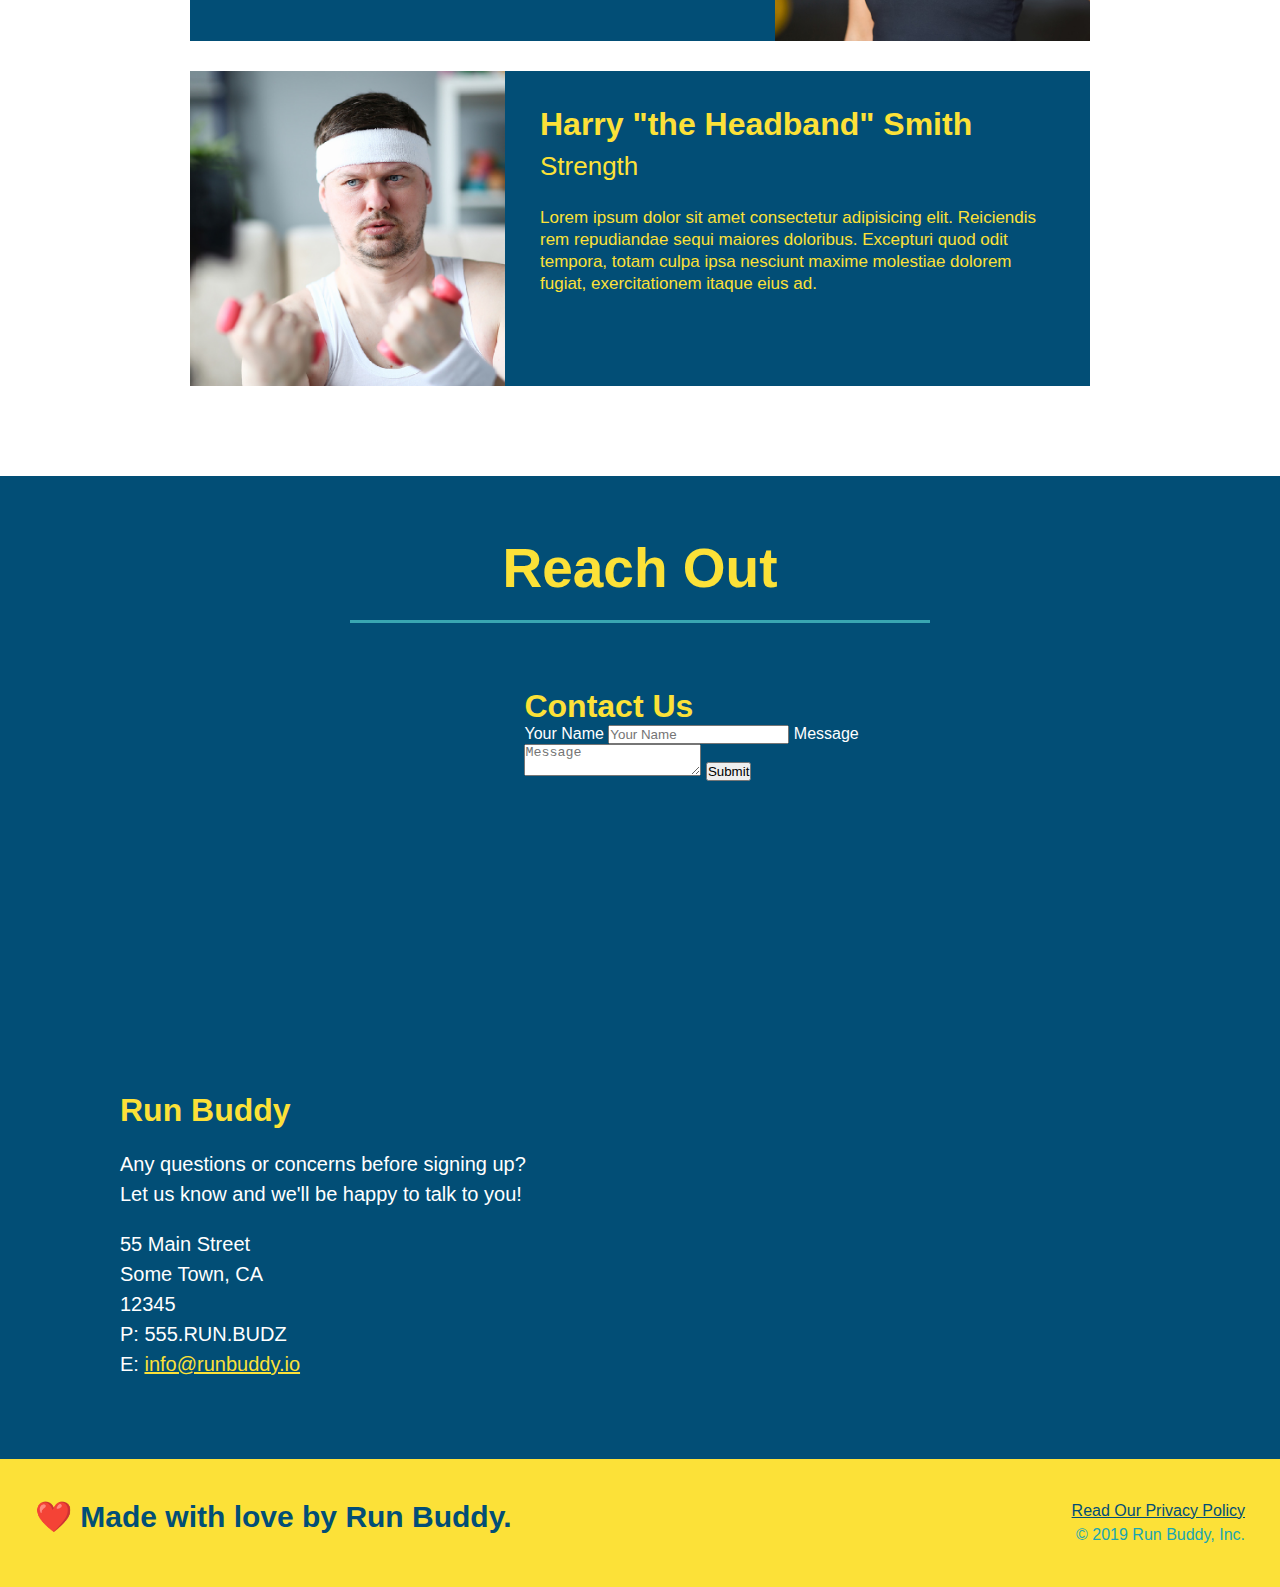
==== commit 843bad07: "add flexbox to the steps" ====
--- a/index.html
+++ b/index.html
@@ -103,28 +103,57 @@
       <div class="flex-row">
         <h2 class="section-title secondary-border">What You Do</h2>
       </div>
-      <div>
-        <img src="./assets/Images/step-1.svg" alt="" />
-        <h3>Step 1:<span> Fill Out The Form Above</span></h3>
-        <p>You're already here so why not?</p>
-      </div>
-      <div>
-        <img src="./assets/Images/step-2.svg" alt="" />
-        <h3>Step 2:<span> Consult with one of our trainers</span></h3>
-        <p>Are you here to build muscle, lose weight, or just feel good?</p>
-      </div>
-      <div>
-        <img src="./assets/Images/step-3.svg" alt="" />
-        <h3>Step 3:<span> Get Running</span></h3>
-        <p>
-          Hit the ground running (literally) once your trainer lays out your
-          plan.
-        </p>
-      </div>
-      <div>
-        <img src="./assets/Images/step-4.svg" alt="" />
-        <h3>Step 4:<span> See Results</span></h3>
-        <p>Bi-weekly checkins with your trainer will keep you focused</p>
+      <div class="step">
+        <h3>Step 1.</h3>
+        <div class="step-info">
+          <div class="step-img">
+            <img src="./assets/Images/step-1.svg" alt="" />
+          </div>
+          <div class="step-text">
+            <h4>Fill Out The Form Above</h4>
+            <p>You're already here so why not?</p>
+          </div>
+        </div>
+      </div>
+
+      <div class="step">
+        <h3>Step 2.</h3>
+        <div class="step-info">
+          <div class="step-img">
+            <img src="./assets/Images/step-2.svg" alt="" />
+          </div>
+          <div class="step-text">
+            <h4>Consult with one of our trainers</h4>
+            <p>Are you here to build muscle, lose weight, or just feel good?</p>
+          </div>
+        </div>
+      </div>
+      <div class="step">
+        <h3>Step 3.</h3>
+        <div class="step-info">
+          <div class="step-img">
+            <img src="./assets/Images/step-3.svg" alt="" />
+          </div>
+          <div class="step-text">
+            <h4>Get Running</h4>
+            <p>
+              Hit the ground running (literally) once your trainer lays out your
+              plan.
+            </p>
+          </div>
+        </div>
+      </div>
+      <div class="step">
+        <h3>Step 4.</h3>
+        <div class="step-info">
+          <div class="step-img">
+            <img src="./assets/Images/step-4.svg" alt="" />
+          </div>
+          <div class="step-text">
+            <h4>See Results</h4>
+            <p>Bi-weekly checkins with your trainer will keep you focused</p>
+          </div>
+        </div>
       </div>
     </section>
     <!-- Meet the Trainers section -->
--- a/assets/CSS/style.css
+++ b/assets/CSS/style.css
@@ -186,32 +186,55 @@
   background: #fce138;
 }
 
-.steps div {
-  margin-bottom: 80px;
-}
-.steps img {
-  width: 15%;
-  margin: 10px 0;
-}
-
-.steps h3 {
+.step {
+  margin: 50px auto;
+  padding-bottom: 50px;
+  width: 80%;
+  border-bottom: 1px solid #39a6b2;
+  display: flex;
+  flex-wrap: wrap;
+  align-items: center;
+  justify-content: space-between;
+}
+
+.step h3 {
   color: #024e76;
   font-size: 46px;
-  margin-top: 10px;
-}
-
-.steps p {
+  flex: 1 30%;
+}
+
+.step-info {
+  display: flex;
+  flex-wrap: wrap;
+  flex: 2 70%;
+  align-items: center;
+}
+
+.step-img {
+  flex: 1 12%;
+  margin-right: 20px;
+}
+
+.step-img img {
+  max-width: 100%;
+}
+
+.step-text p {
+  flex: 12;
   color: #39a6b2;
-  font-size: 23px;
-}
-.steps span {
-  font-size: 38px;
+  font-size: 18px;
+}
+
+.step-text h4 {
+  font-size: 26px;
+  line-height: 1.5;
+  color: #024e76;
 }
 
 /* TRAINER STYLES */
 
-.trainers {
-}
+/* .trainers {
+} */
 .trainer {
   width: 900px;
   margin: 0 auto 30px auto;
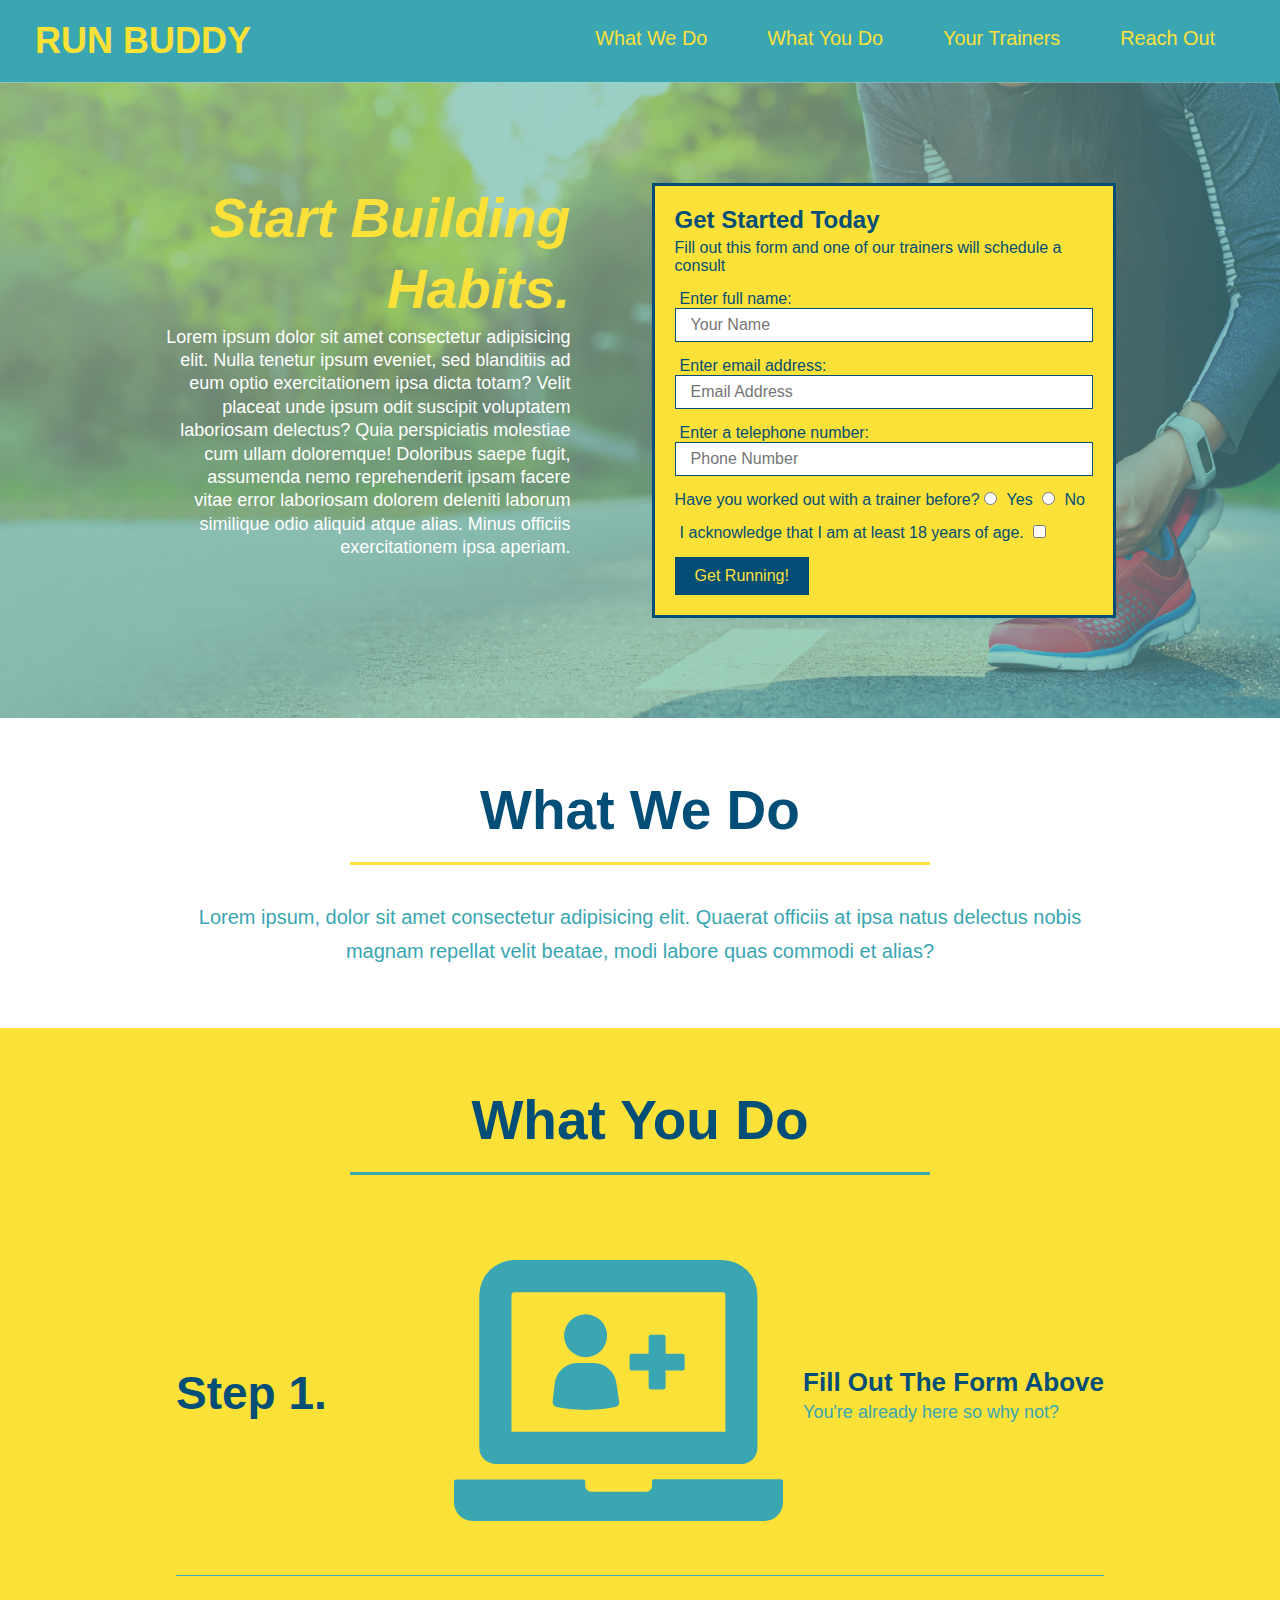
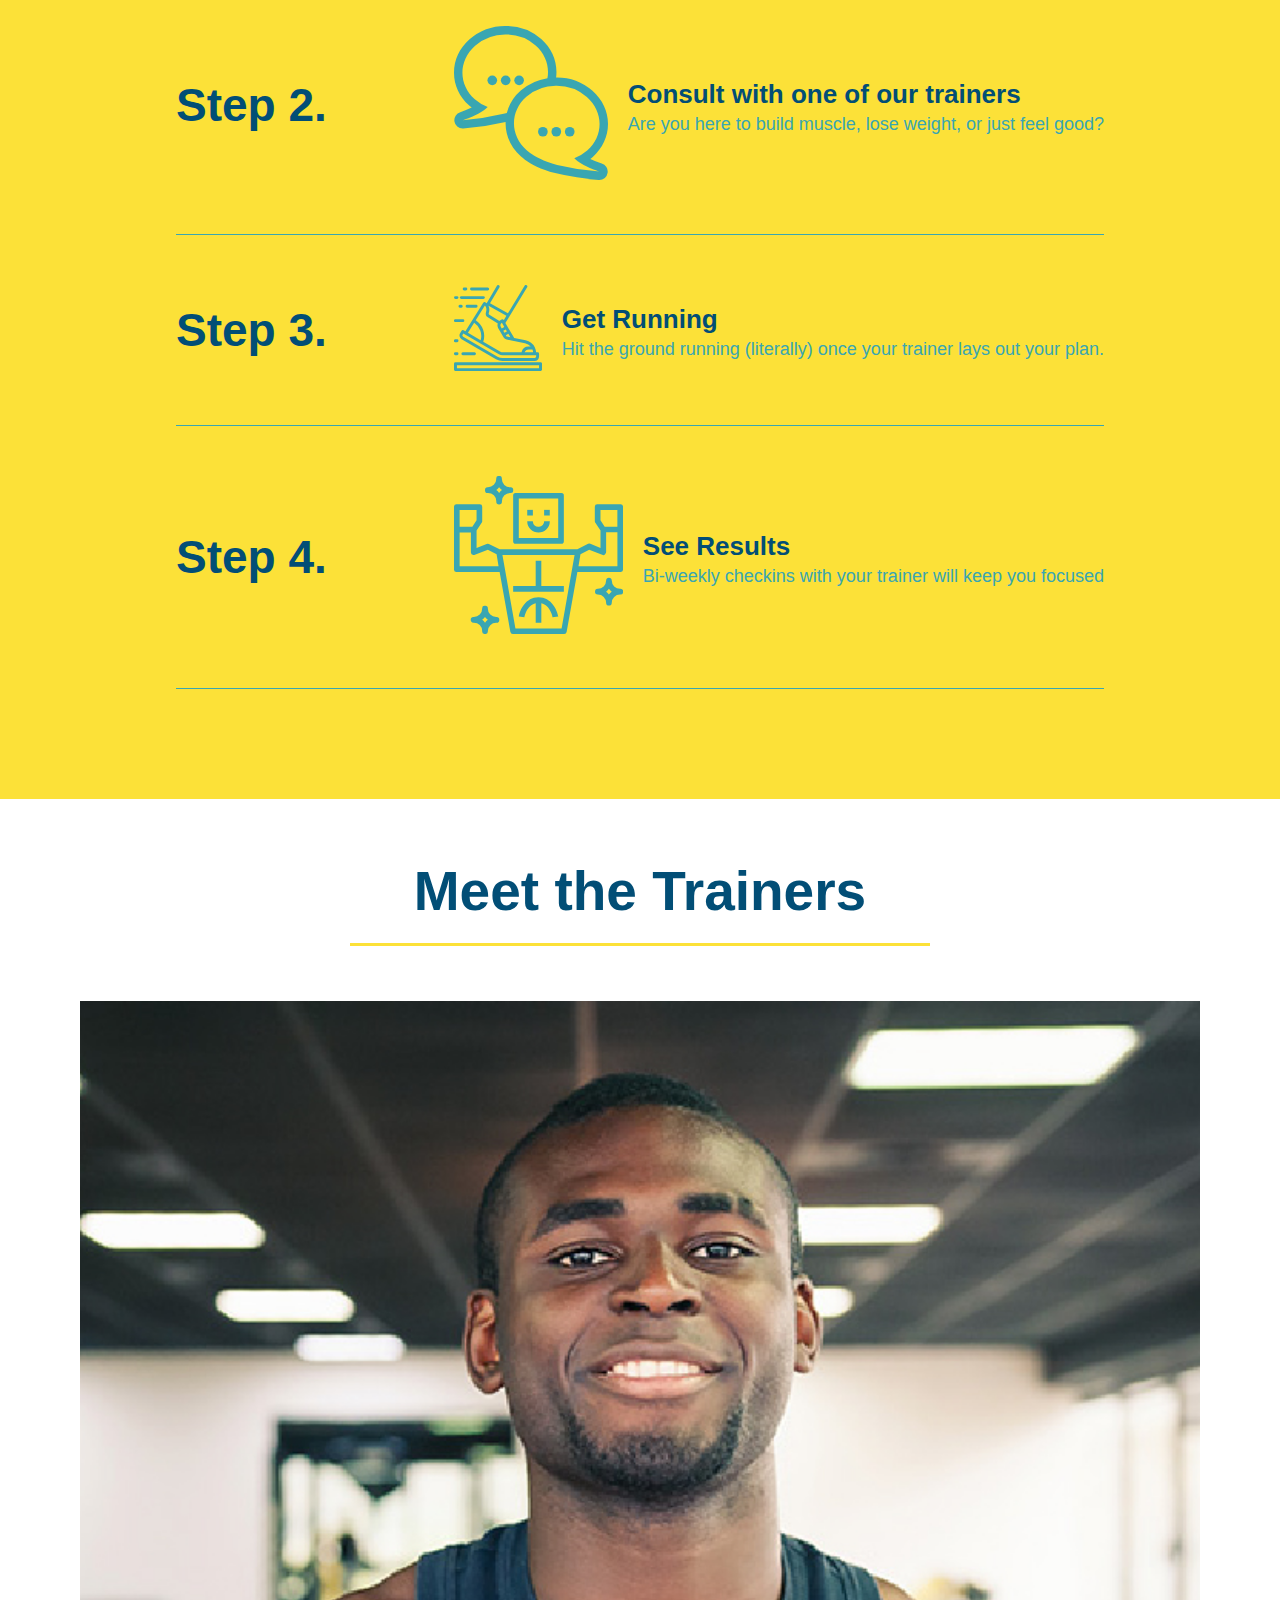
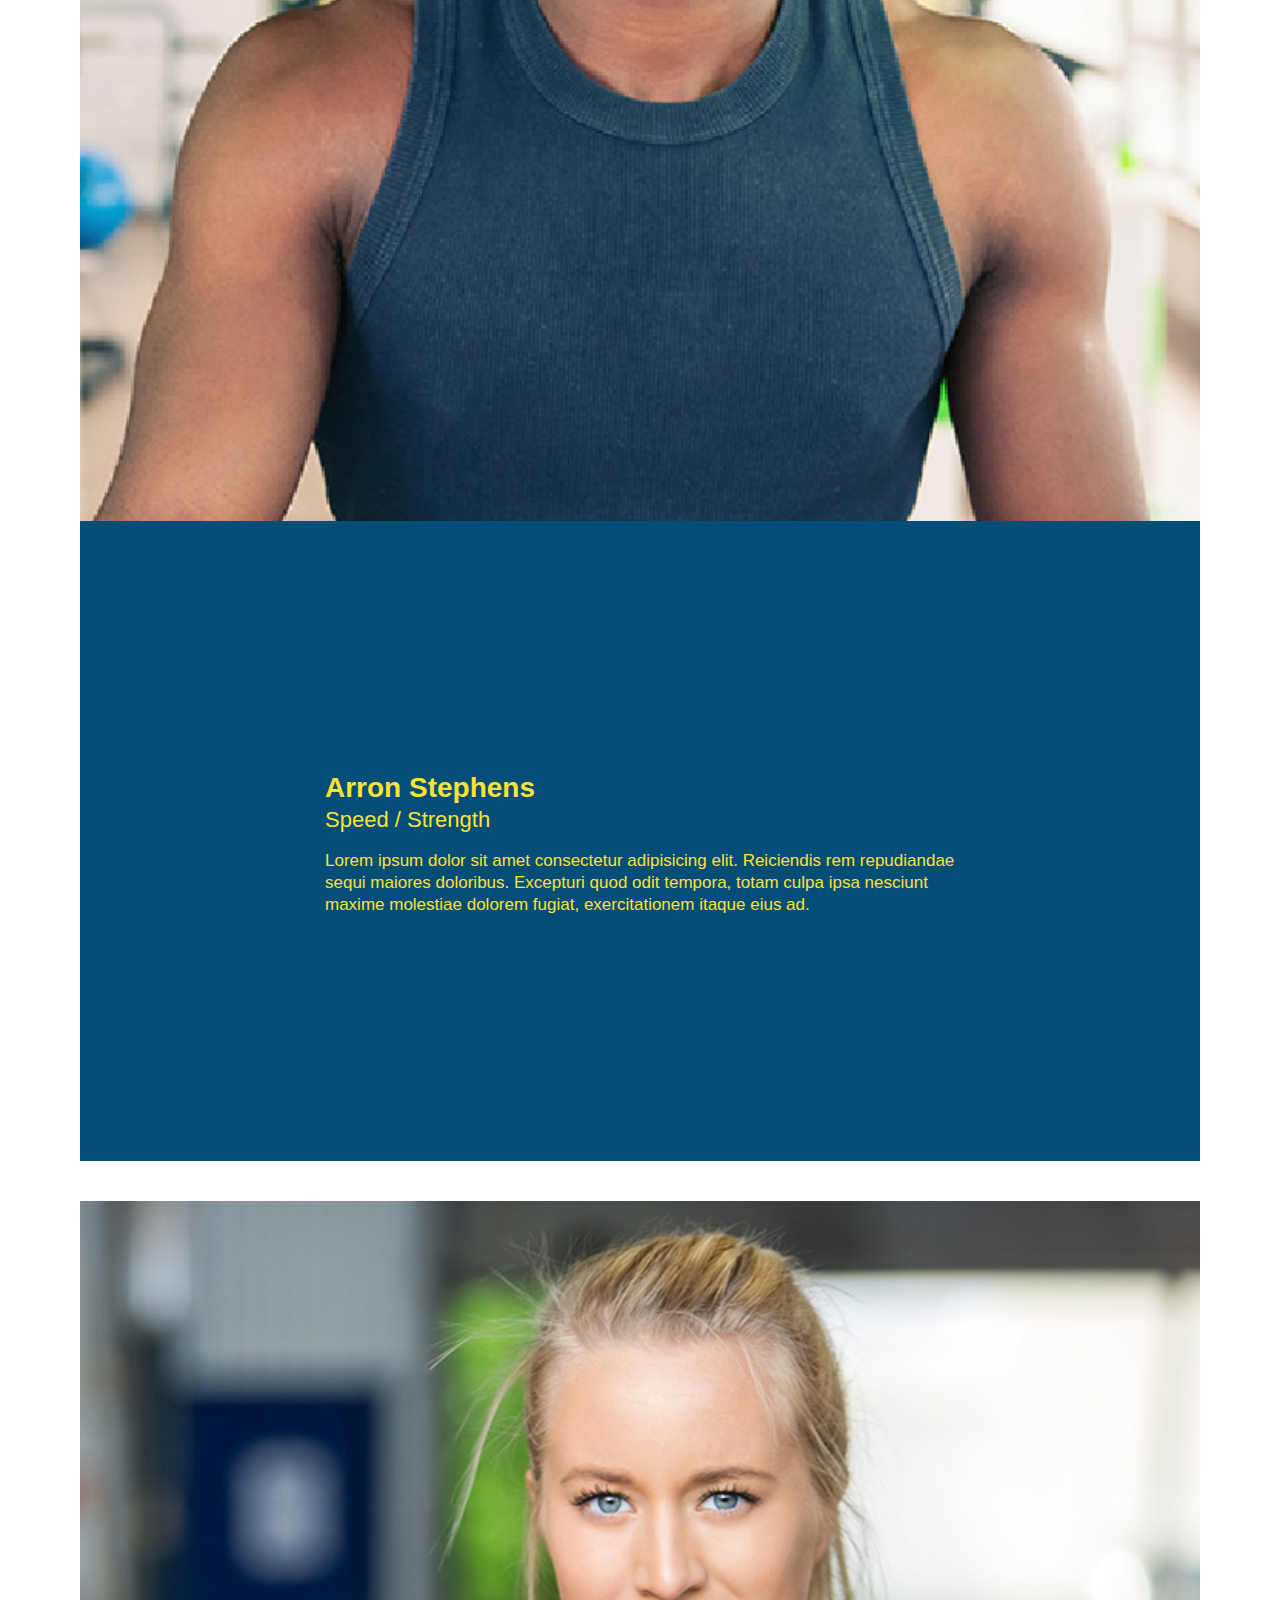
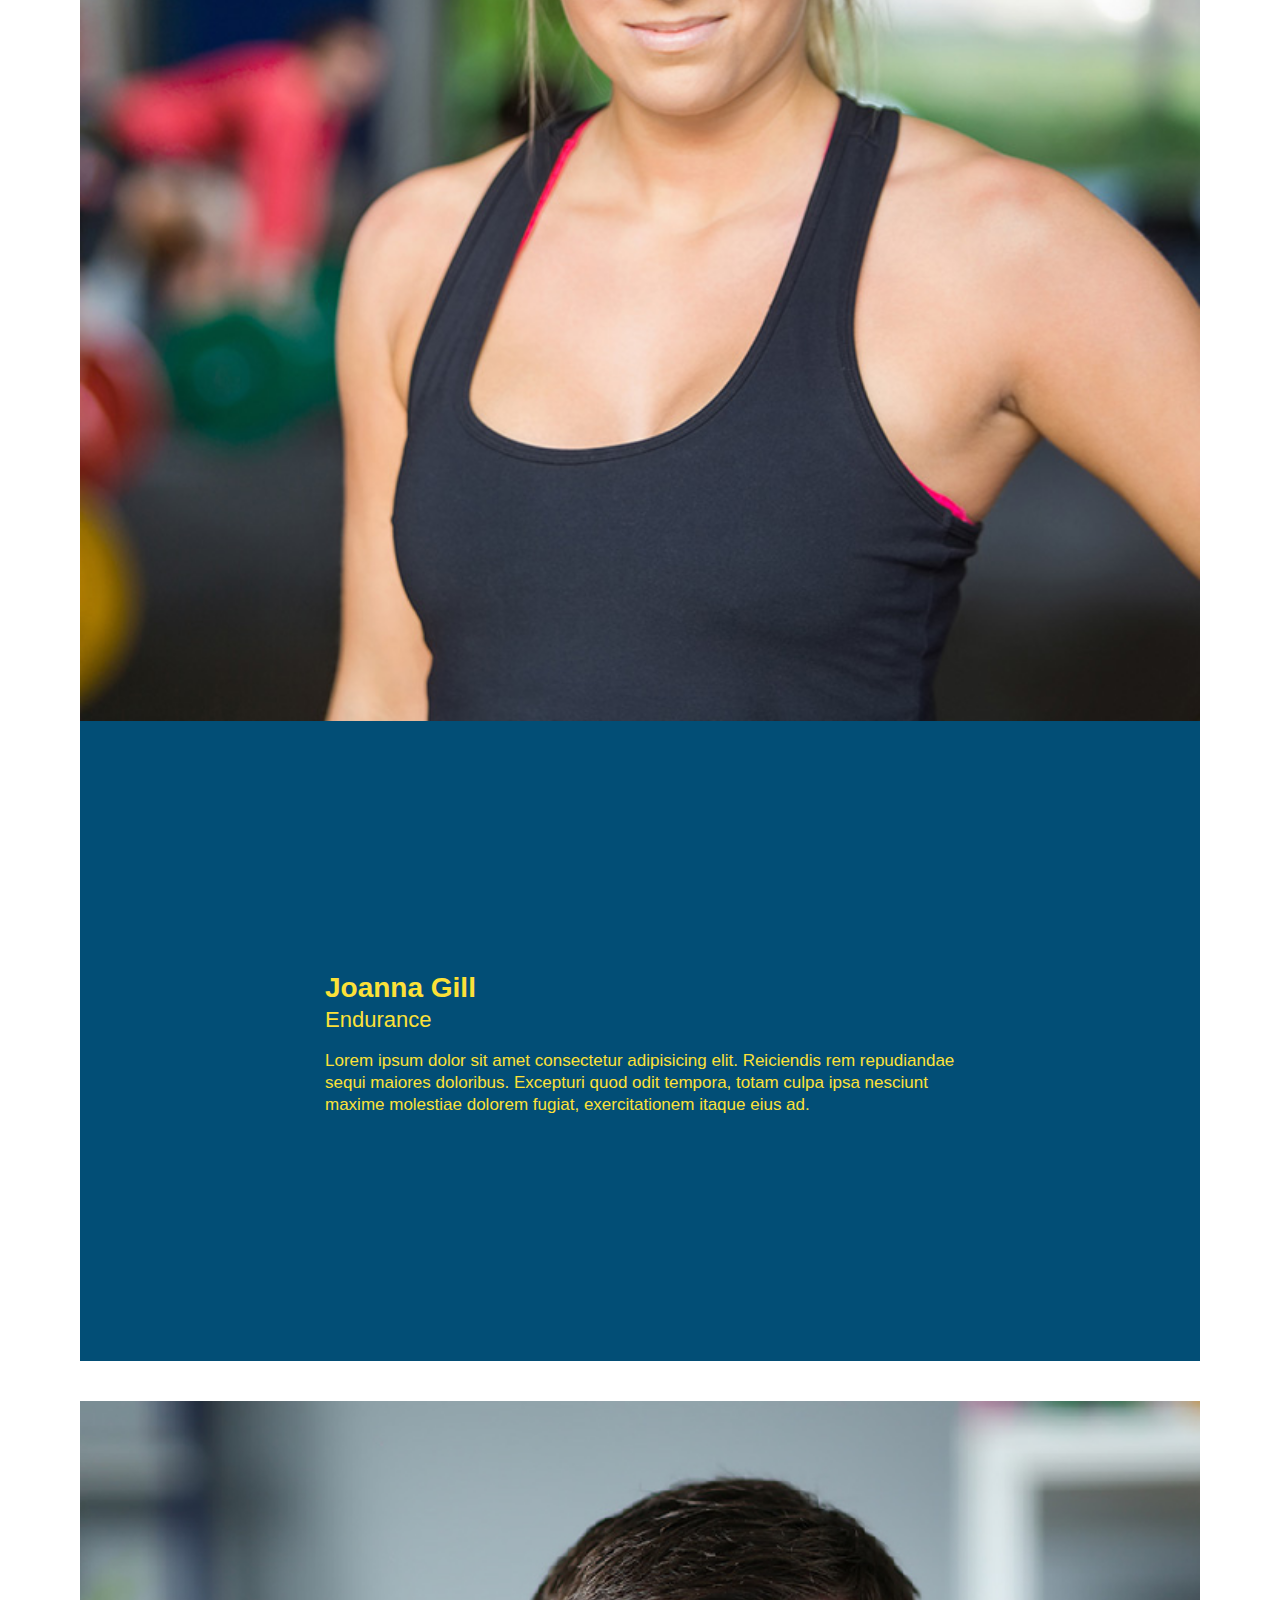
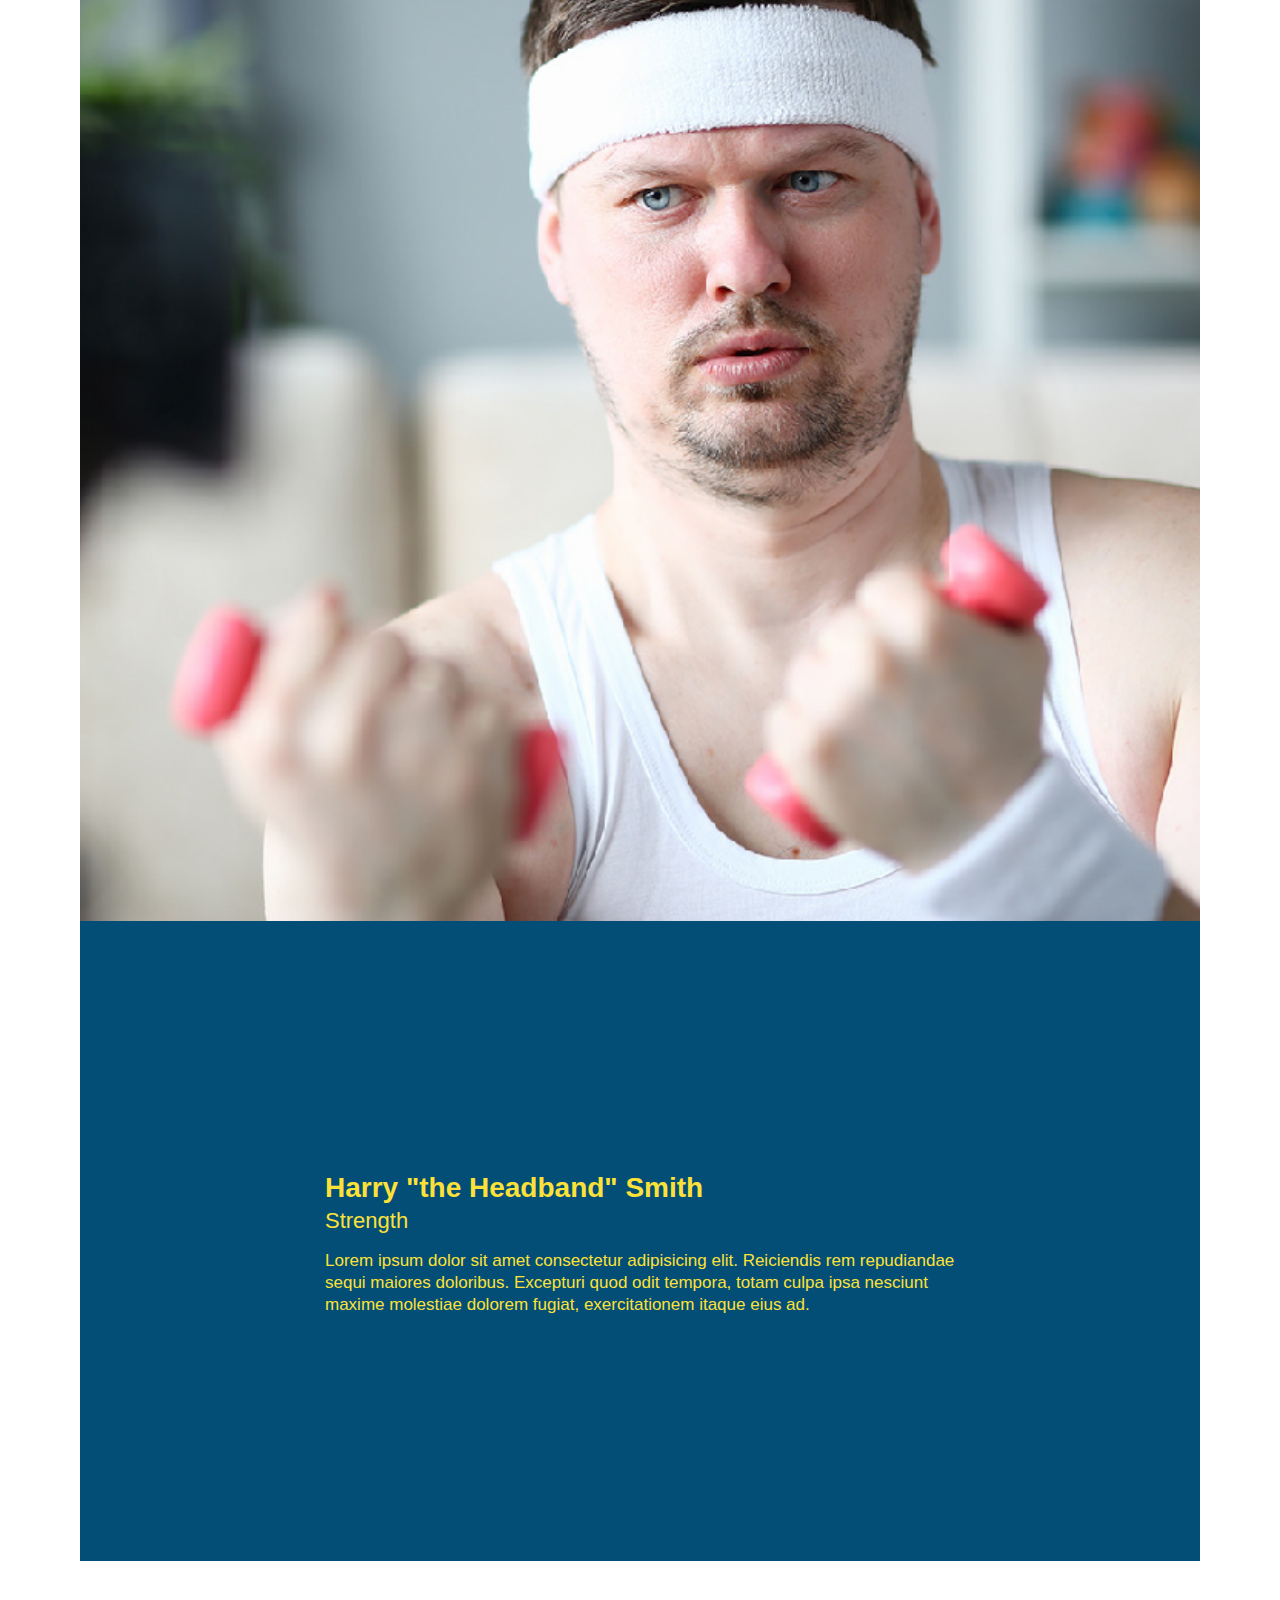
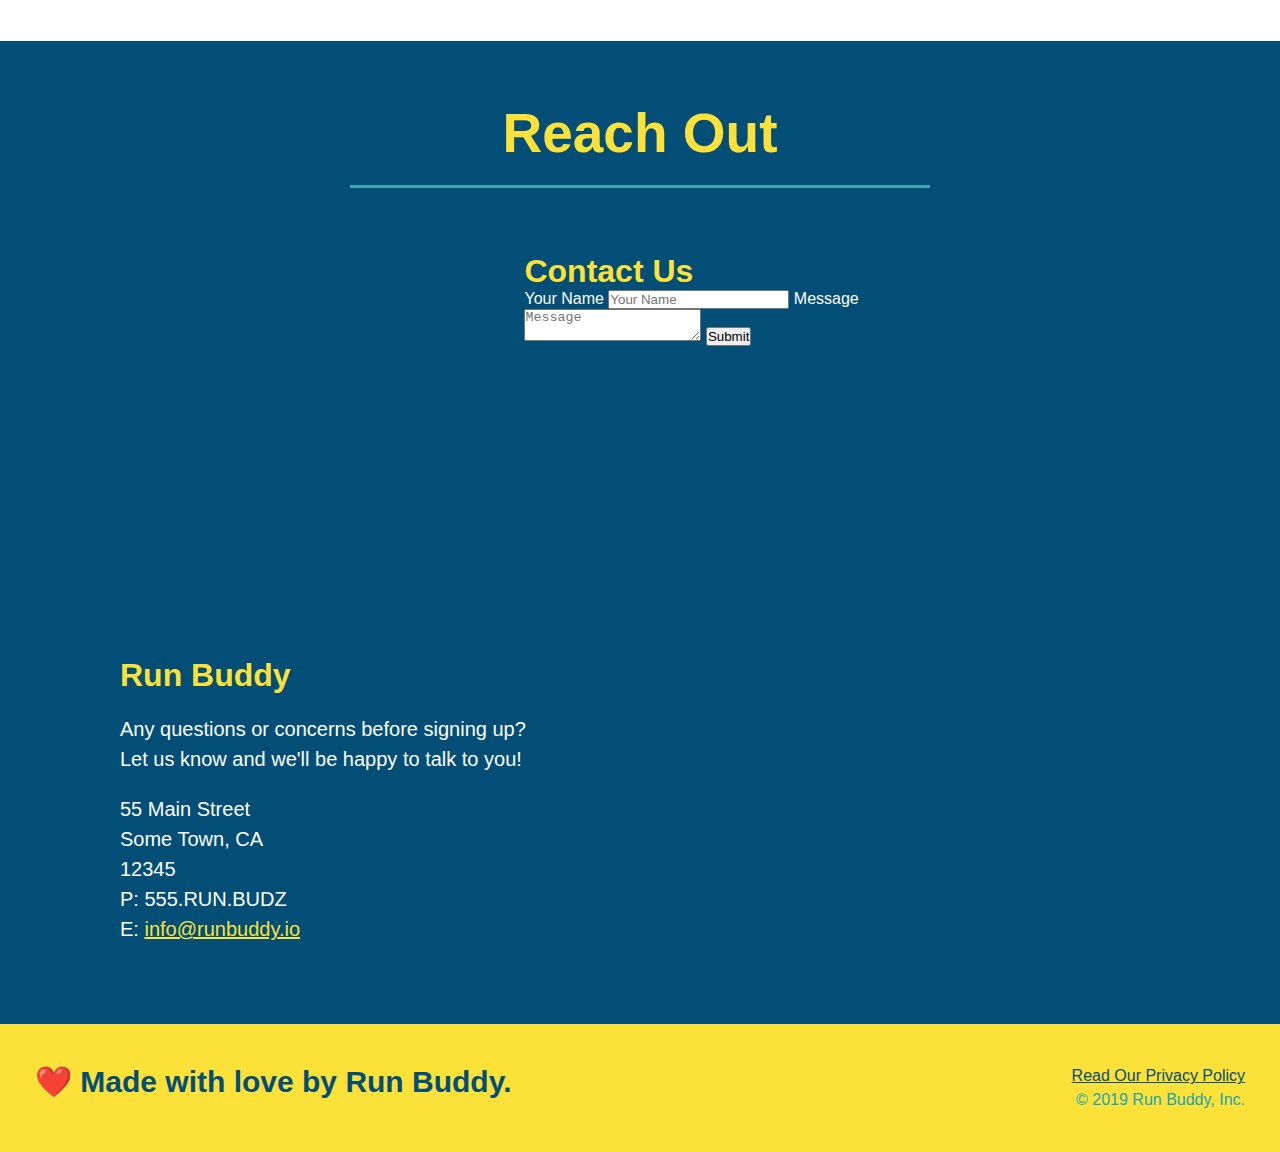
==== commit bc9401fa: "add flexbox to trainers" ====
--- a/index.html
+++ b/index.html
@@ -157,58 +157,67 @@
       </div>
     </section>
     <!-- Meet the Trainers section -->
-    <section id="your-trainers" class="trainers">
+    <section id="your-trainers">
       <h2 class="section-title primary-border">Meet the Trainers</h2>
       <!-- First Trainer Bio -->
-      <article class="trainer">
-        <img
-          src="./assets/Images/trainer-1.jpg"
-          alt="Arron Stephens in his workout clothes, ready to pump iron"
-        />
-        <div class="trainer-bio text-left">
-          <h3>Arron Stephens</h3>
-          <h4>Speed / Strength</h4>
-          <p>
-            Lorem ipsum dolor sit amet consectetur adipisicing elit. Reiciendis
-            rem repudiandae sequi maiores doloribus. Excepturi quod odit
-            tempora, totam culpa ipsa nesciunt maxime molestiae dolorem fugiat,
-            exercitationem itaque eius ad.
-          </p>
-        </div>
-      </article>
-      <!-- Second Trainer Bio -->
-      <article class="trainer">
-        <div class="trainer-bio text-right">
-          <h3>Joanna Gill</h3>
-          <h4>Endurance</h4>
-          <p>
-            Lorem ipsum dolor sit amet consectetur adipisicing elit. Reiciendis
-            rem repudiandae sequi maiores doloribus. Excepturi quod odit
-            tempora, totam culpa ipsa nesciunt maxime molestiae dolorem fugiat,
-            exercitationem itaque eius ad.
-          </p>
-        </div>
-        <img
-          src="./assets/Images/trainer-2.jpg"
-          alt="Joanna Gill cooling off after a workout"
-        />
-      </article>
-      <!-- Third Trainer Bio -->
-      <article class="trainer">
-        <img
+      <div class="trainers">
+
+        <article class="trainer">
+          <div>
+            <img
+            src="./assets/Images/trainer-1.jpg"
+            alt="Arron Stephens in his workout clothes, ready to pump iron"
+            />
+            <div class="trainer-bio">
+              <h3 class="trainer-name">Arron Stephens</h3>
+              <h4 class="trainer-role">Speed / Strength</h4>
+              <p>
+                Lorem ipsum dolor sit amet consectetur adipisicing elit.
+                Reiciendis rem repudiandae sequi maiores doloribus. Excepturi quod
+                odit tempora, totam culpa ipsa nesciunt maxime molestiae dolorem
+                fugiat, exercitationem itaque eius ad.
+              </p>
+            </div>
+          </div>
+        </article>
+        <!-- Second Trainer Bio -->
+        <article class="trainer">
+          <div>
+            <img
+            src="./assets/Images/trainer-2.jpg"
+            alt="Joanna Gill cooling off after a workout"
+            />
+            <div class="trainer-bio">
+              <h3 class="trainer-name">Joanna Gill</h3>
+              <h4 class="trainer-role">Endurance</h4>
+              <p>
+                Lorem ipsum dolor sit amet consectetur adipisicing elit.
+                Reiciendis rem repudiandae sequi maiores doloribus. Excepturi quod
+                odit tempora, totam culpa ipsa nesciunt maxime molestiae dolorem
+                fugiat, exercitationem itaque eius ad.
+              </p>
+          </div>
+        </div>
+       </article>
+       <!-- Third Trainer Bio -->
+       <article class="trainer">
+        <div>
+          <img
           src="./assets/Images/trainer-3.jpg"
           alt="Harry Smith wearing a headband and lifting comically small pink weights"
-        />
-        <div class="trainer-bio text-left">
-          <h3>Harry "the Headband" Smith</h3>
-          <h4>Strength</h4>
-          <p>
-            Lorem ipsum dolor sit amet consectetur adipisicing elit. Reiciendis
-            rem repudiandae sequi maiores doloribus. Excepturi quod odit
-            tempora, totam culpa ipsa nesciunt maxime molestiae dolorem fugiat,
-            exercitationem itaque eius ad.
-          </p>
-        </div>
+          />
+          <div class="trainer-bio">
+            <h3 class="trainer-name">Harry "the Headband" Smith</h3>
+            <h4 class="trainer-role">Strength</h4>
+            <p>
+              Lorem ipsum dolor sit amet consectetur adipisicing elit.
+              Reiciendis rem repudiandae sequi maiores doloribus. Excepturi quod
+              odit tempora, totam culpa ipsa nesciunt maxime molestiae dolorem
+              fugiat, exercitationem itaque eius ad.
+            </p>
+          </div>
+        </div>
+      </div>
       </article>
     </section>
     <!-- Reach Out section -->
@@ -216,9 +225,9 @@
       <h2 class="section-title secondary-border">Reach Out</h2>
       <div class="contact-info">
         <iframe
-          src="https://www.google.com/maps/embed?pb=!1m18!1m12!1m3!1d2687.833489445975!2d-122.38582878410791!3d47.6488024791874!2m3!1f0!2f0!3f0!3m2!1i1024!2i768!4f13.1!3m3!1m2!1s0x54901599692c4e9d%3A0x76d7a671faadc4d9!2s3207%2021st%20Ave%20W%2C%20Seattle%2C%20WA%2098199!5e0!3m2!1sen!2sus!4v1619035467113!5m2!1sen!2sus"
-          style="border: 0;"
-          allowfullscreen=""
+        src="https://www.google.com/maps/embed?pb=!1m18!1m12!1m3!1d2687.833489445975!2d-122.38582878410791!3d47.6488024791874!2m3!1f0!2f0!3f0!3m2!1i1024!2i768!4f13.1!3m3!1m2!1s0x54901599692c4e9d%3A0x76d7a671faadc4d9!2s3207%2021st%20Ave%20W%2C%20Seattle%2C%20WA%2098199!5e0!3m2!1sen!2sus!4v1619035467113!5m2!1sen!2sus"
+        style="border: 0;"
+        allowfullscreen=""
           loading="lazy"
         ></iframe>
         <div class="contact-form">
--- a/assets/CSS/style.css
+++ b/assets/CSS/style.css
@@ -233,41 +233,42 @@
 
 /* TRAINER STYLES */
 
-/* .trainers {
-} */
+.trainers {
+  display: flex;
+  flex-wrap: wrap;
+  justify-content: space-around;
+  width: 100%;
+  margin: 0 auto;
+}
 .trainer {
-  width: 900px;
-  margin: 0 auto 30px auto;
+  margin: 20px;
   background: #024e76;
   color: #fce138;
-  overflow: auto;
+  flex: 1;
 }
 
 .trainer img {
-  width: 35%;
-  float: left;
+  width: 100%;
 }
 
 .trainer-bio {
-  padding: 35px;
-  float: left;
-  width: 65%;
+  padding: 245px;
+
+  line-height: 1.3;
 }
 
 .trainer-bio h3 {
-  font-size: 32px;
-  margin-bottom: 8px;
+  font-size: 28px;
 }
 
 .trainer-bio h4 {
   font-weight: lighter;
-  font-size: 26px;
-  margin-bottom: 25px;
+  font-size: 22px;
+  margin-bottom: 15px;
 }
 
 .trainer-bio p {
   font-size: 17px;
-  line-height: 1.3;
 }
 /* REACH OUT STYLES */
 .contact {
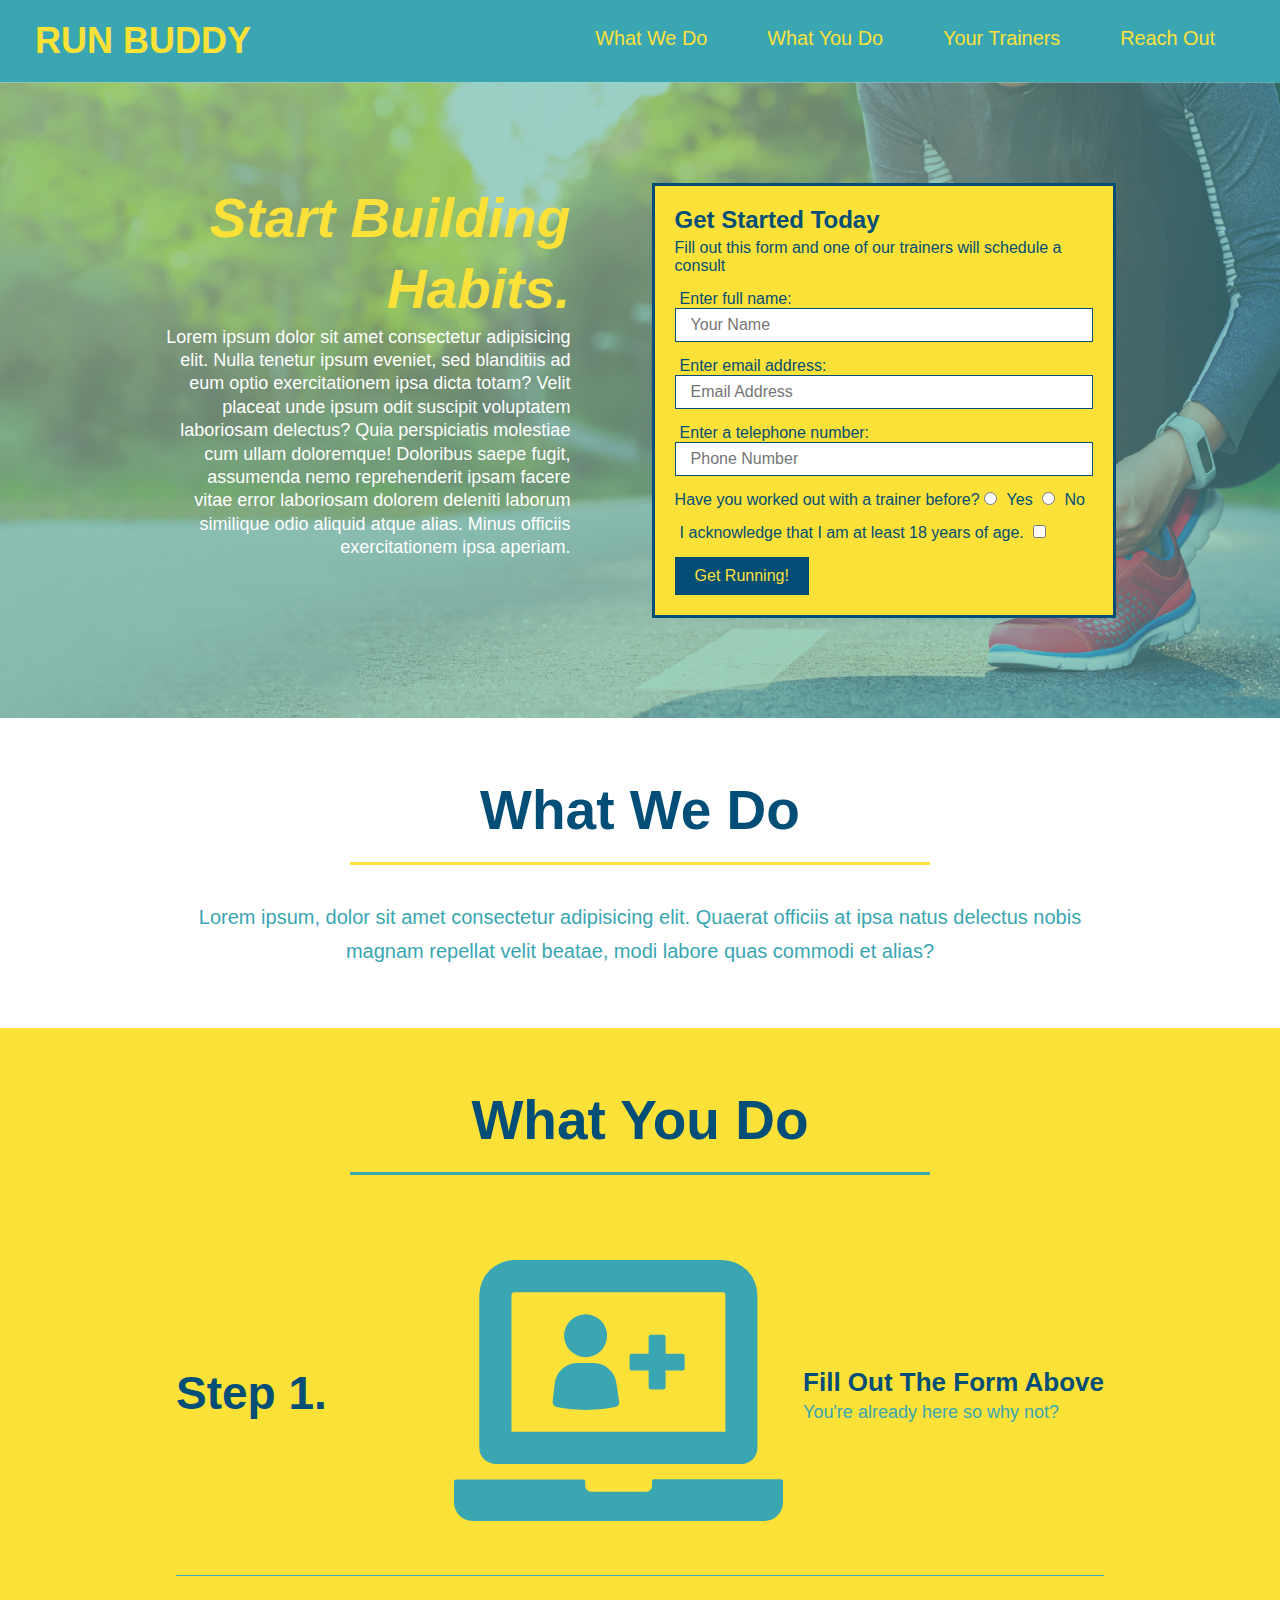
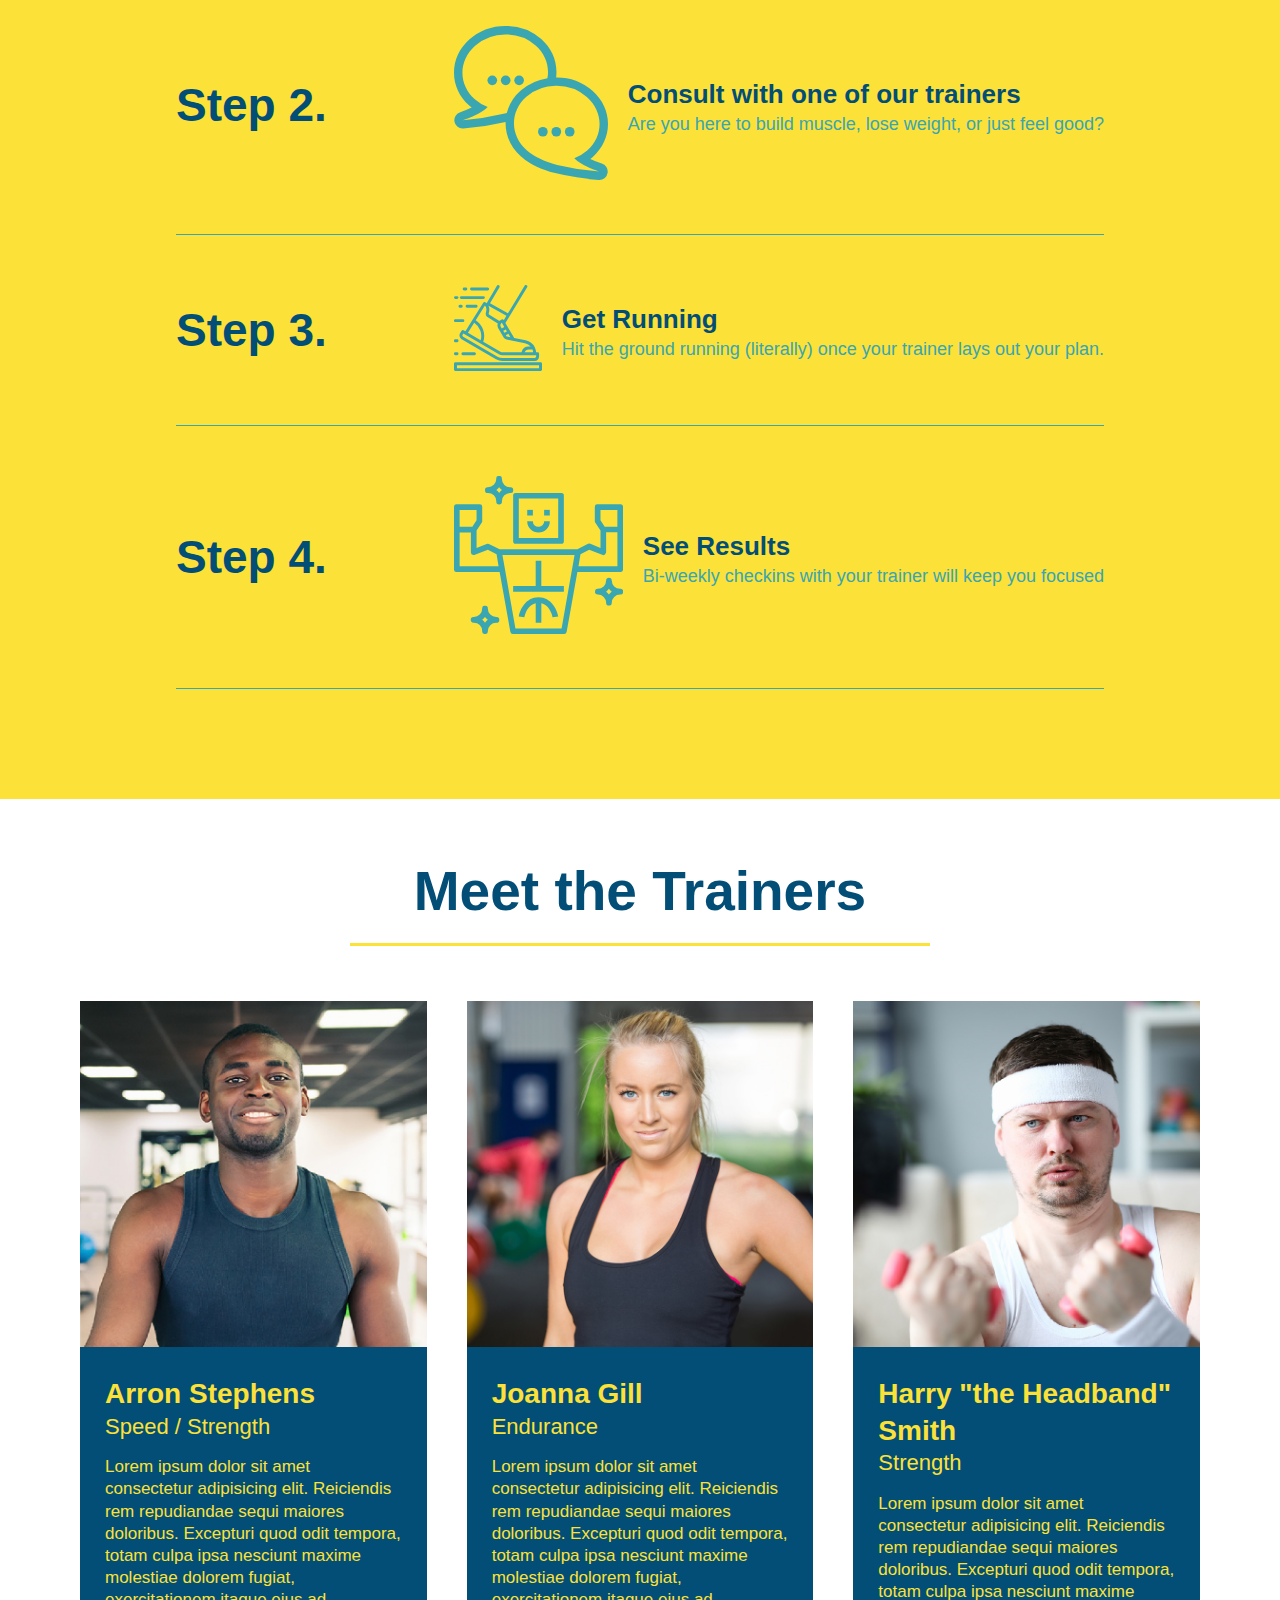
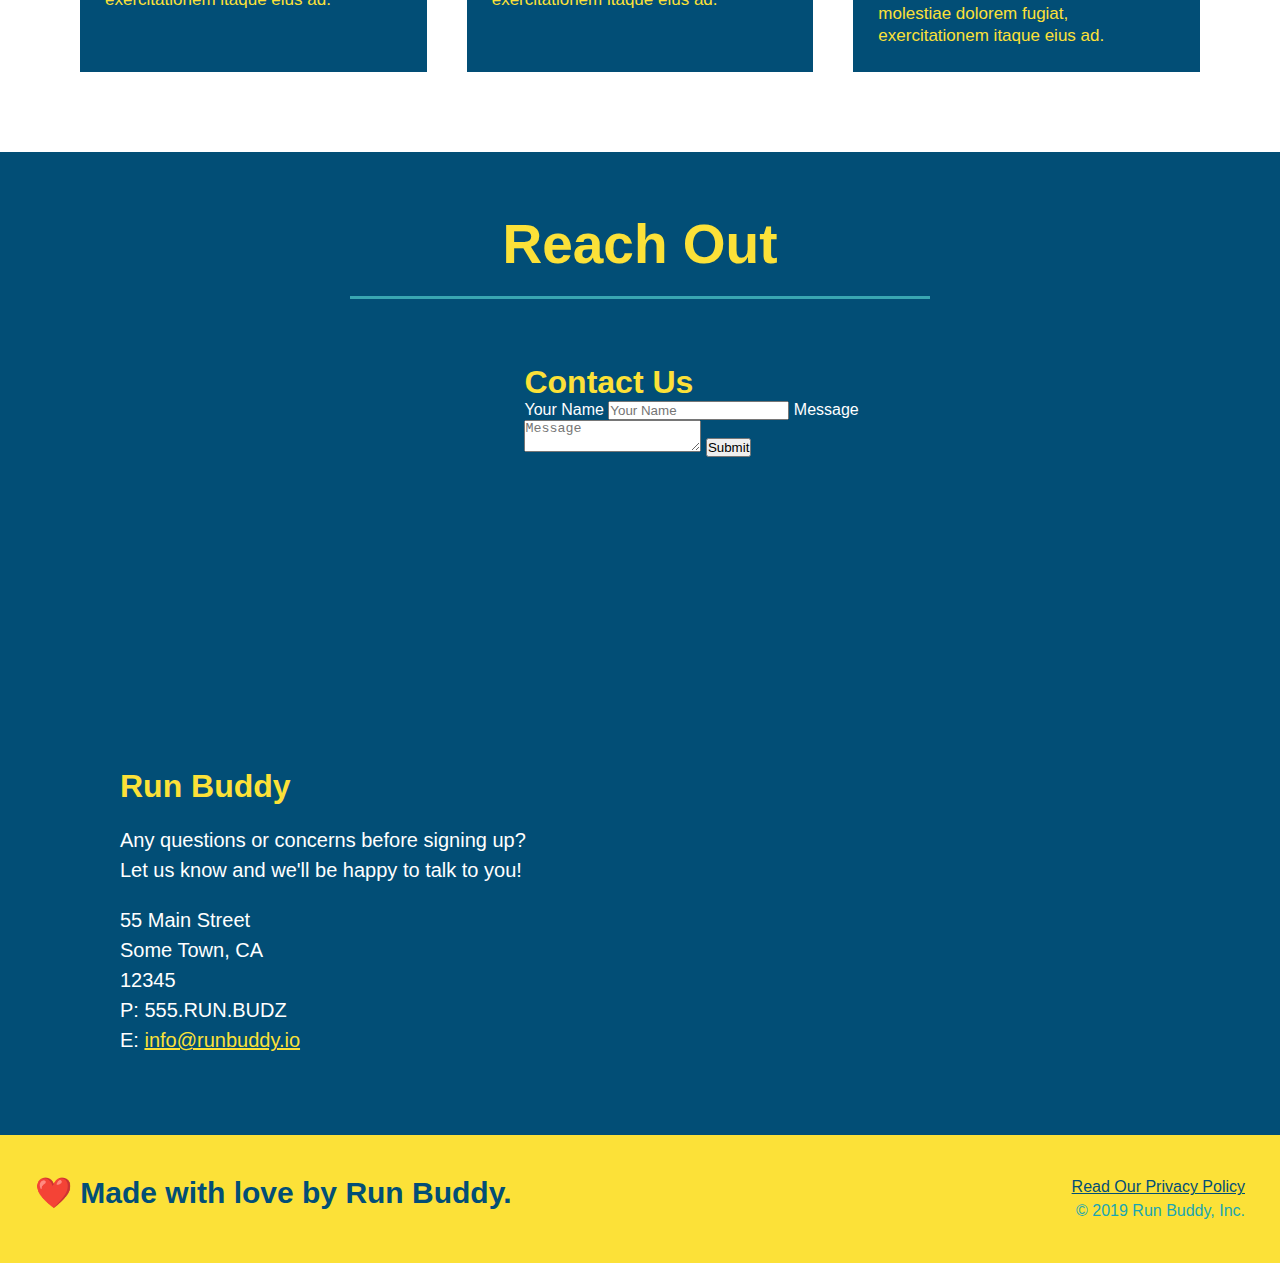
==== commit 9374de99: "corrected photo width in trainers" ====
--- a/index.html
+++ b/index.html
@@ -161,9 +161,7 @@
       <h2 class="section-title primary-border">Meet the Trainers</h2>
       <!-- First Trainer Bio -->
       <div class="trainers">
-
-        <article class="trainer">
-          <div>
+        <article class="trainer">         
             <img
             src="./assets/Images/trainer-1.jpg"
             alt="Arron Stephens in his workout clothes, ready to pump iron"
@@ -178,11 +176,9 @@
                 fugiat, exercitationem itaque eius ad.
               </p>
             </div>
-          </div>
         </article>
         <!-- Second Trainer Bio -->
         <article class="trainer">
-          <div>
             <img
             src="./assets/Images/trainer-2.jpg"
             alt="Joanna Gill cooling off after a workout"
@@ -196,8 +192,7 @@
                 odit tempora, totam culpa ipsa nesciunt maxime molestiae dolorem
                 fugiat, exercitationem itaque eius ad.
               </p>
-          </div>
-        </div>
+            </div>
        </article>
        <!-- Third Trainer Bio -->
        <article class="trainer">
@@ -216,7 +211,7 @@
               fugiat, exercitationem itaque eius ad.
             </p>
           </div>
-        </div>
+        </div>       
       </div>
       </article>
     </section>
@@ -240,7 +235,6 @@
             <button type="submit">Submit</button>
           </form>
         </div>
-
         <div class="contact-info">
           <h3>Run Buddy</h3>
           <p>
--- a/assets/CSS/style.css
+++ b/assets/CSS/style.css
@@ -252,8 +252,7 @@
 }
 
 .trainer-bio {
-  padding: 245px;
-
+  padding: 25px;
   line-height: 1.3;
 }
 
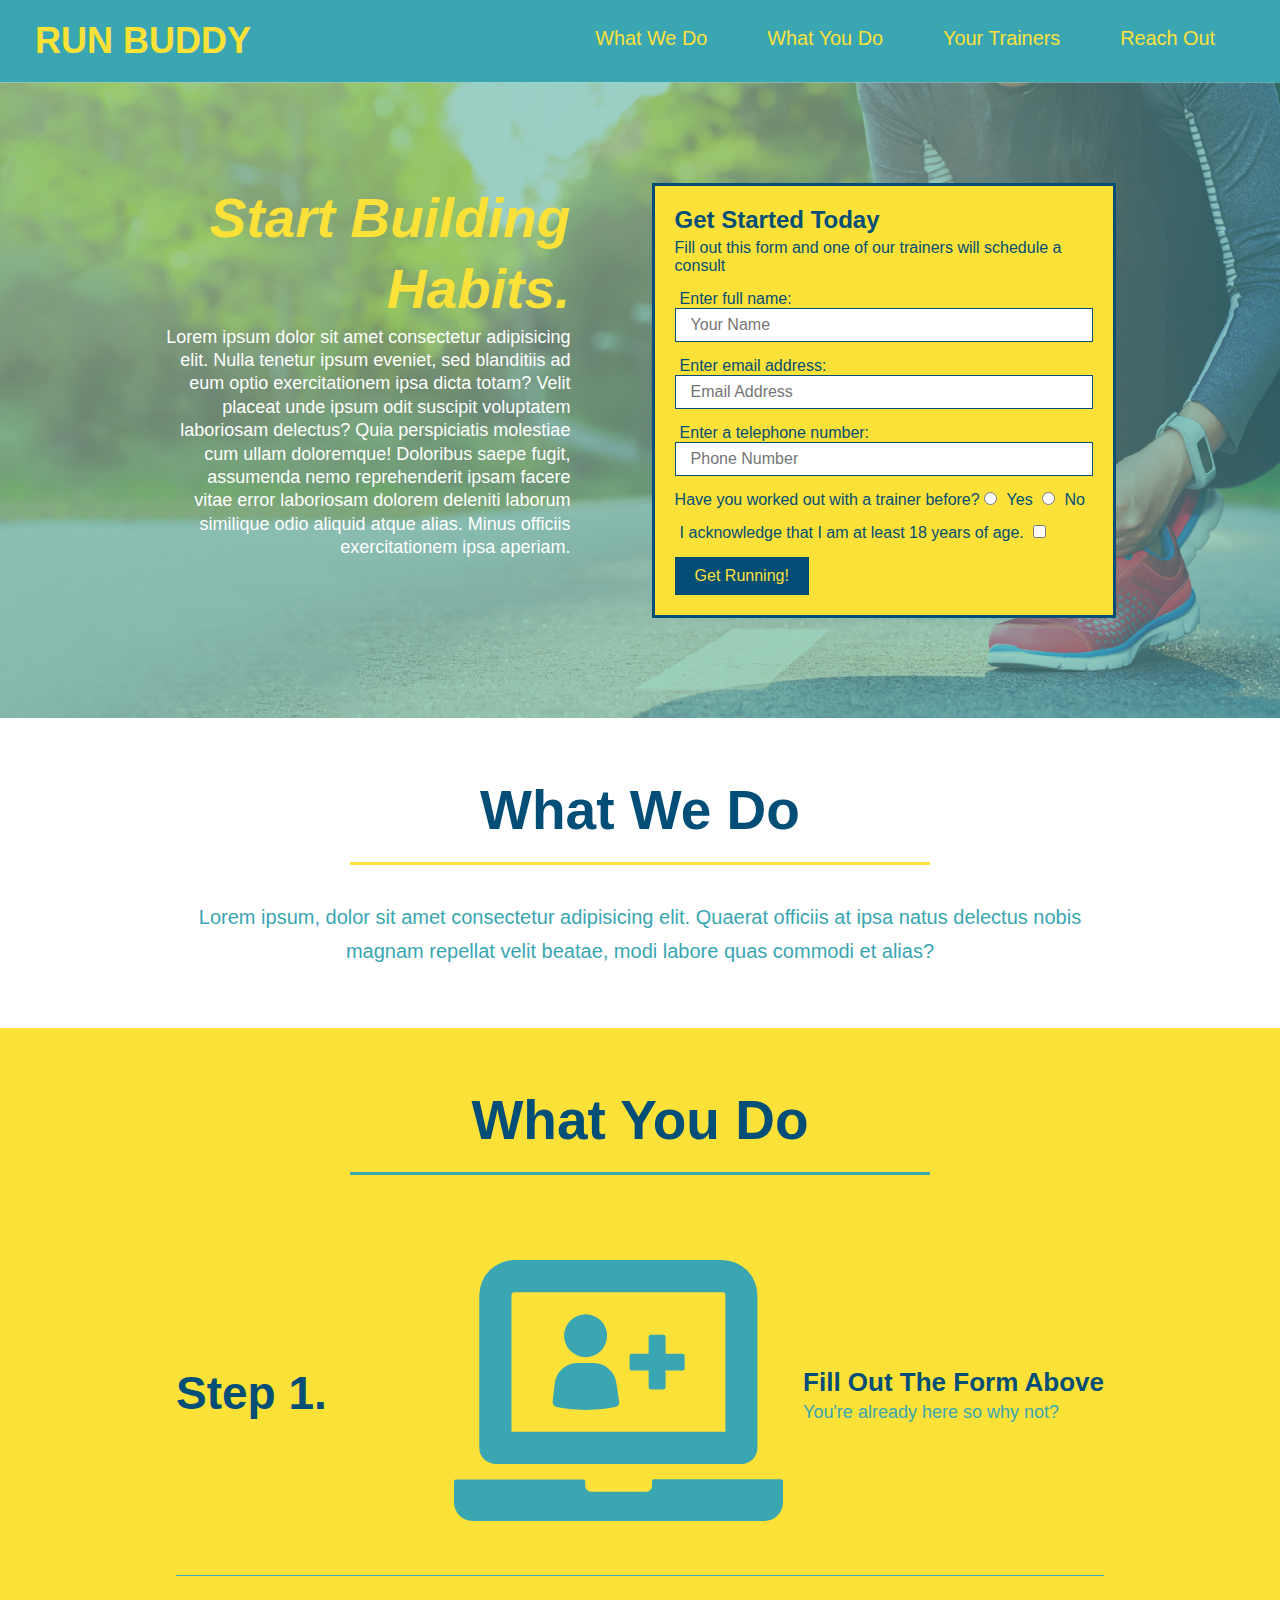
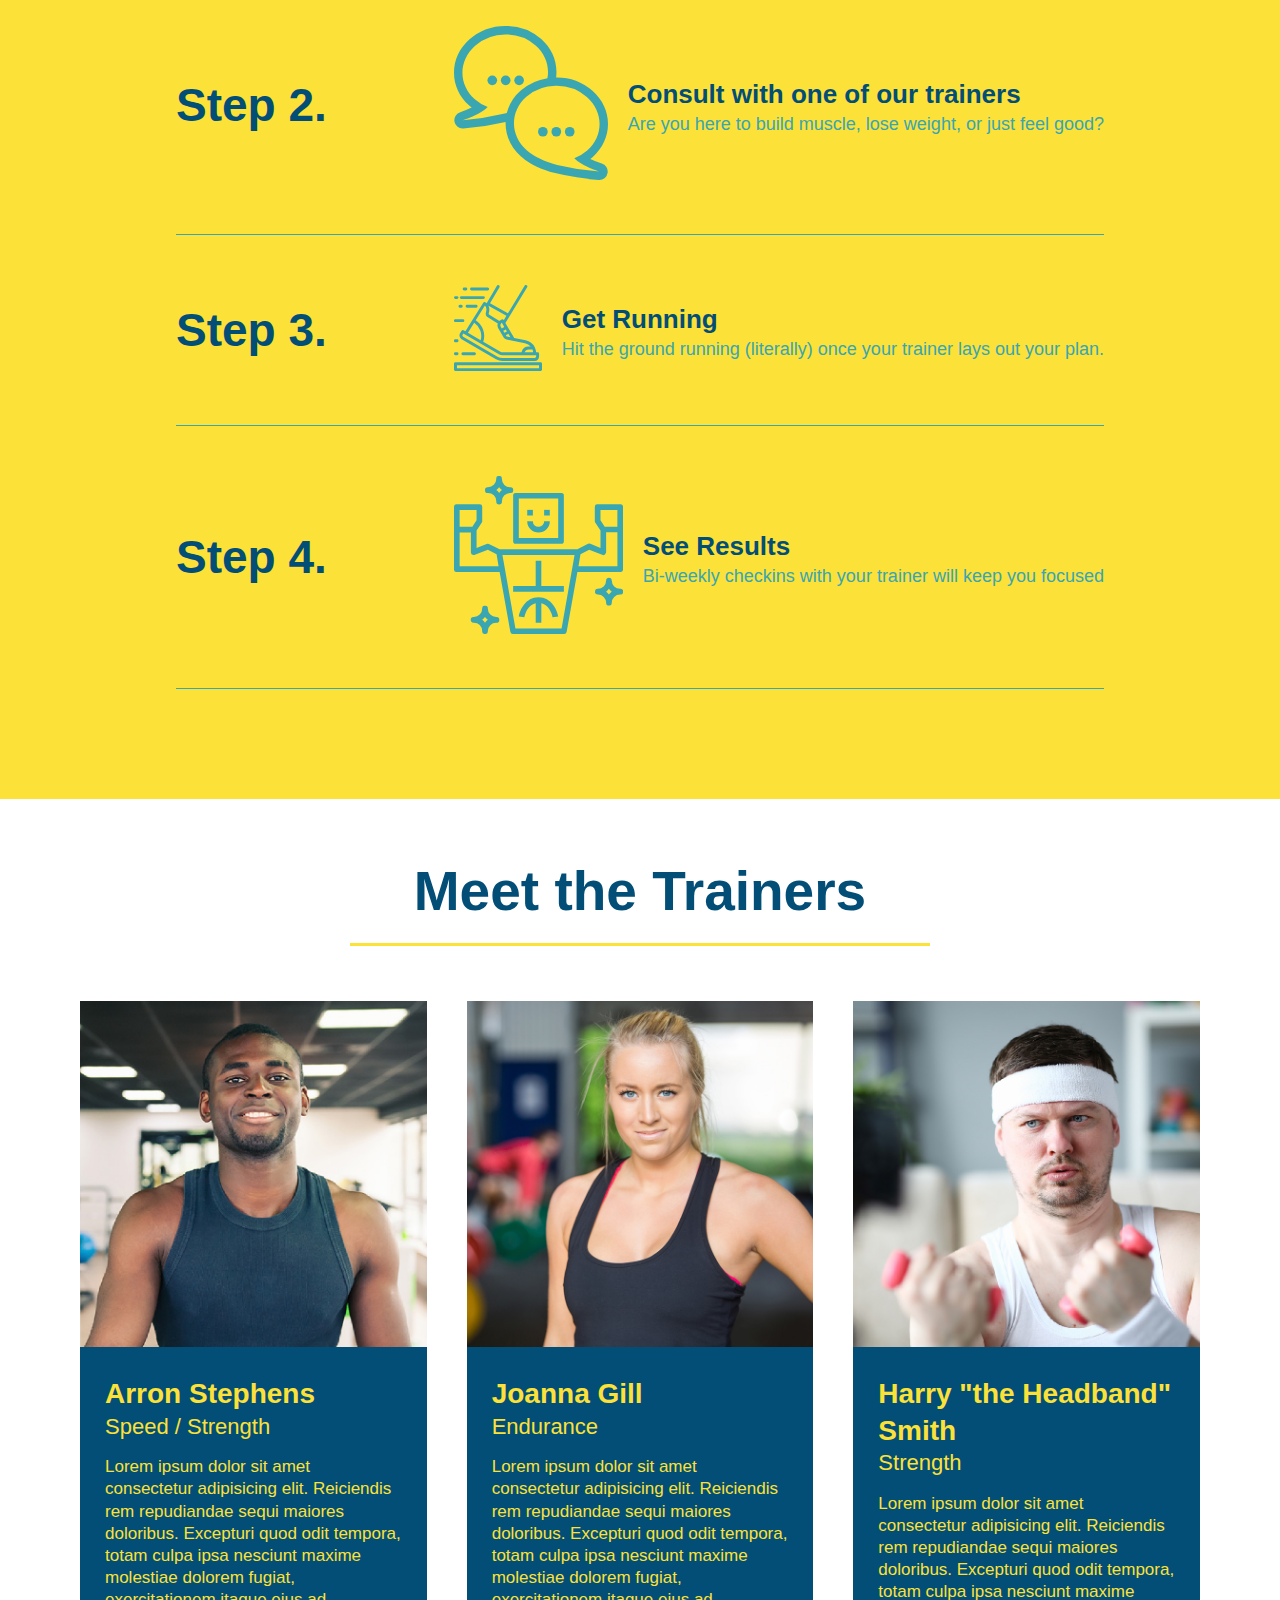
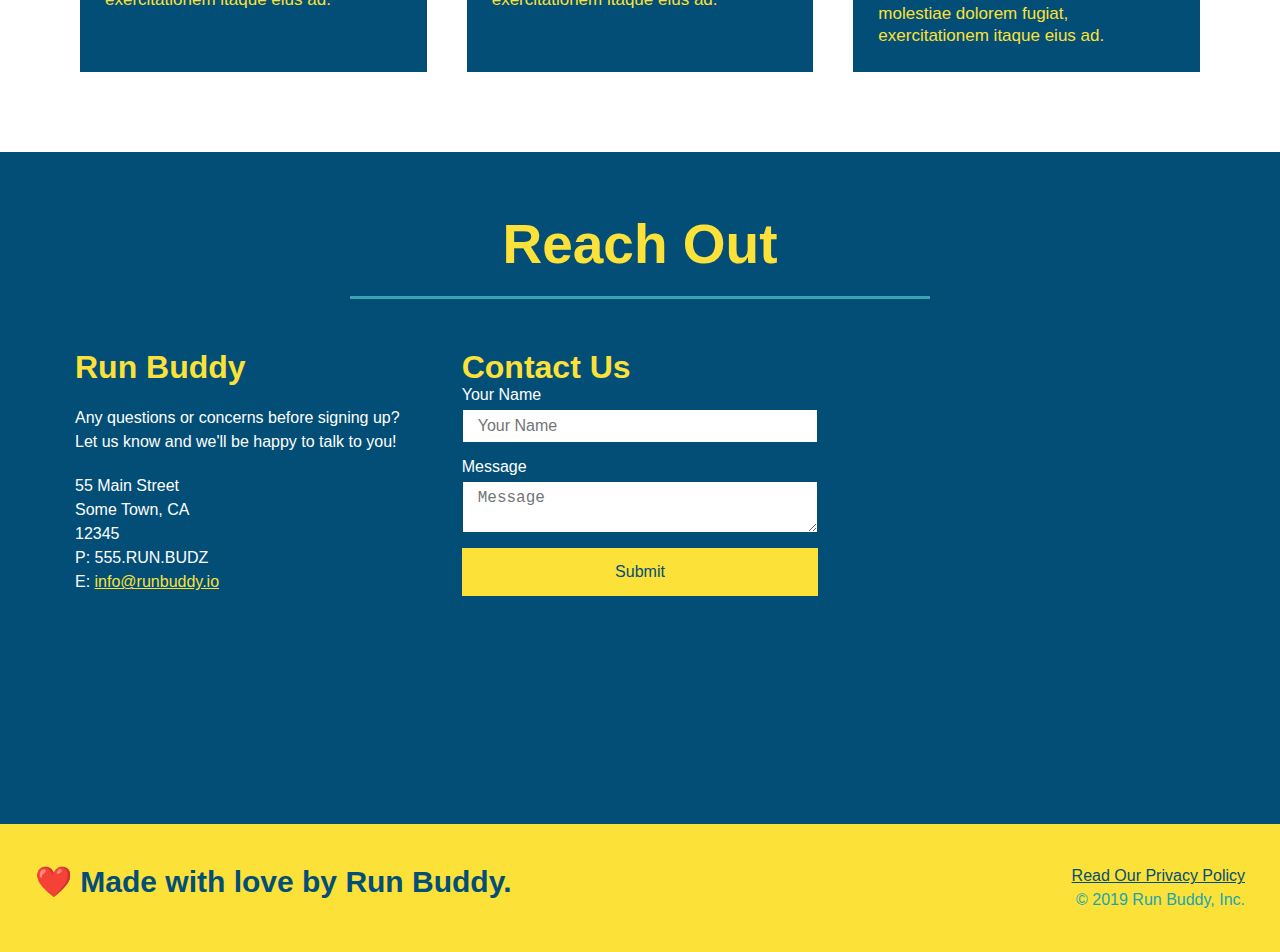
==== commit 6453f16d: "added flexbox to reach out" ====
--- a/index.html
+++ b/index.html
@@ -219,23 +219,7 @@
     <section id="reach-out" class="contact">
       <h2 class="section-title secondary-border">Reach Out</h2>
       <div class="contact-info">
-        <iframe
-        src="https://www.google.com/maps/embed?pb=!1m18!1m12!1m3!1d2687.833489445975!2d-122.38582878410791!3d47.6488024791874!2m3!1f0!2f0!3f0!3m2!1i1024!2i768!4f13.1!3m3!1m2!1s0x54901599692c4e9d%3A0x76d7a671faadc4d9!2s3207%2021st%20Ave%20W%2C%20Seattle%2C%20WA%2098199!5e0!3m2!1sen!2sus!4v1619035467113!5m2!1sen!2sus"
-        style="border: 0;"
-        allowfullscreen=""
-          loading="lazy"
-        ></iframe>
-        <div class="contact-form">
-          <h3>Contact Us</h3>
-          <form>
-            <label for="contact-name">Your Name</label>
-            <input type="text" id="contact-name" placeholder="Your Name" />
-            <label for="contact-message">Message</label>
-            <textarea id="contact-message" placeholder="Message"></textarea>
-            <button type="submit">Submit</button>
-          </form>
-        </div>
-        <div class="contact-info">
+        <div>
           <h3>Run Buddy</h3>
           <p>
             Any questions or concerns before signing up?
@@ -250,9 +234,25 @@
             E: <a href="mailto:info@runbuddy.io">info@runbuddy.io</a>
           </address>
         </div>
-      </div>
-    </section>
-    <!-- Footer -->
+        <div class="contact-form">
+          <h3>Contact Us</h3>
+          <form>
+            <label for="contact-name">Your Name</label>
+            <input type="text" id="contact-name" placeholder="Your Name" />
+            <label for="contact-message">Message</label>
+            <textarea id="contact-message" placeholder="Message"></textarea>
+            <button type="submit">Submit</button>
+          </form>
+        </div>         
+          <iframe
+          src="https://www.google.com/maps/embed?pb=!1m18!1m12!1m3!1d2687.833489445975!2d-122.38582878410791!3d47.6488024791874!2m3!1f0!2f0!3f0!3m2!1i1024!2i768!4f13.1!3m3!1m2!1s0x54901599692c4e9d%3A0x76d7a671faadc4d9!2s3207%2021st%20Ave%20W%2C%20Seattle%2C%20WA%2098199!5e0!3m2!1sen!2sus!4v1619035467113!5m2!1sen!2sus"
+          style="border: 0;"
+          allowfullscreen=""
+          loading="lazy"
+          ></iframe>
+      </div>
+      </section>
+      <!-- Footer -->
     <footer>
       <h2>❤️ Made with love by Run Buddy.</h2>
       <div>
--- a/assets/CSS/style.css
+++ b/assets/CSS/style.css
@@ -276,18 +276,24 @@
 .contact h2 {
   color: #fce138;
 }
+
+.contact-info > * {
+  flex: 1;
+  margin: 15px;
+}
+
+.contact-info {
+  display: flex;
+  flex-wrap: wrap;
+  justify-content: space-between;
+}
+
 .contact-info div {
-  display: inline-block;
-  width: 410px;
-  vertical-align: top;
-  text-align: left;
-  margin: 30px 0 0 60px;
   color: white;
 }
 
 .contact-info iframe {
   height: 400px;
-  width: 400px;
 }
 
 .contact-info h3 {
@@ -299,9 +305,31 @@
 .contact-info address {
   margin: 20px 0;
   line-height: 1.5;
-  font-size: 20px;
+  font-size: 16px;
   font-style: normal;
 }
 .contact-info a {
   color: #fce138;
 }
+
+.contact-form input,
+.contact-form textarea {
+  border: 1px solid #024e76;
+  display: block;
+  padding: 7px 15px;
+  font-size: 16px;
+  color: #024e76;
+  width: 100%;
+  margin-bottom: 15px;
+  margin-top: 5px;
+}
+
+.contact-form button {
+  width: 100%;
+  border: none;
+  background-color: #fce138;
+  color: #024e76;
+  text-align: center;
+  padding: 15px 0;
+  font-size: 16px;
+}
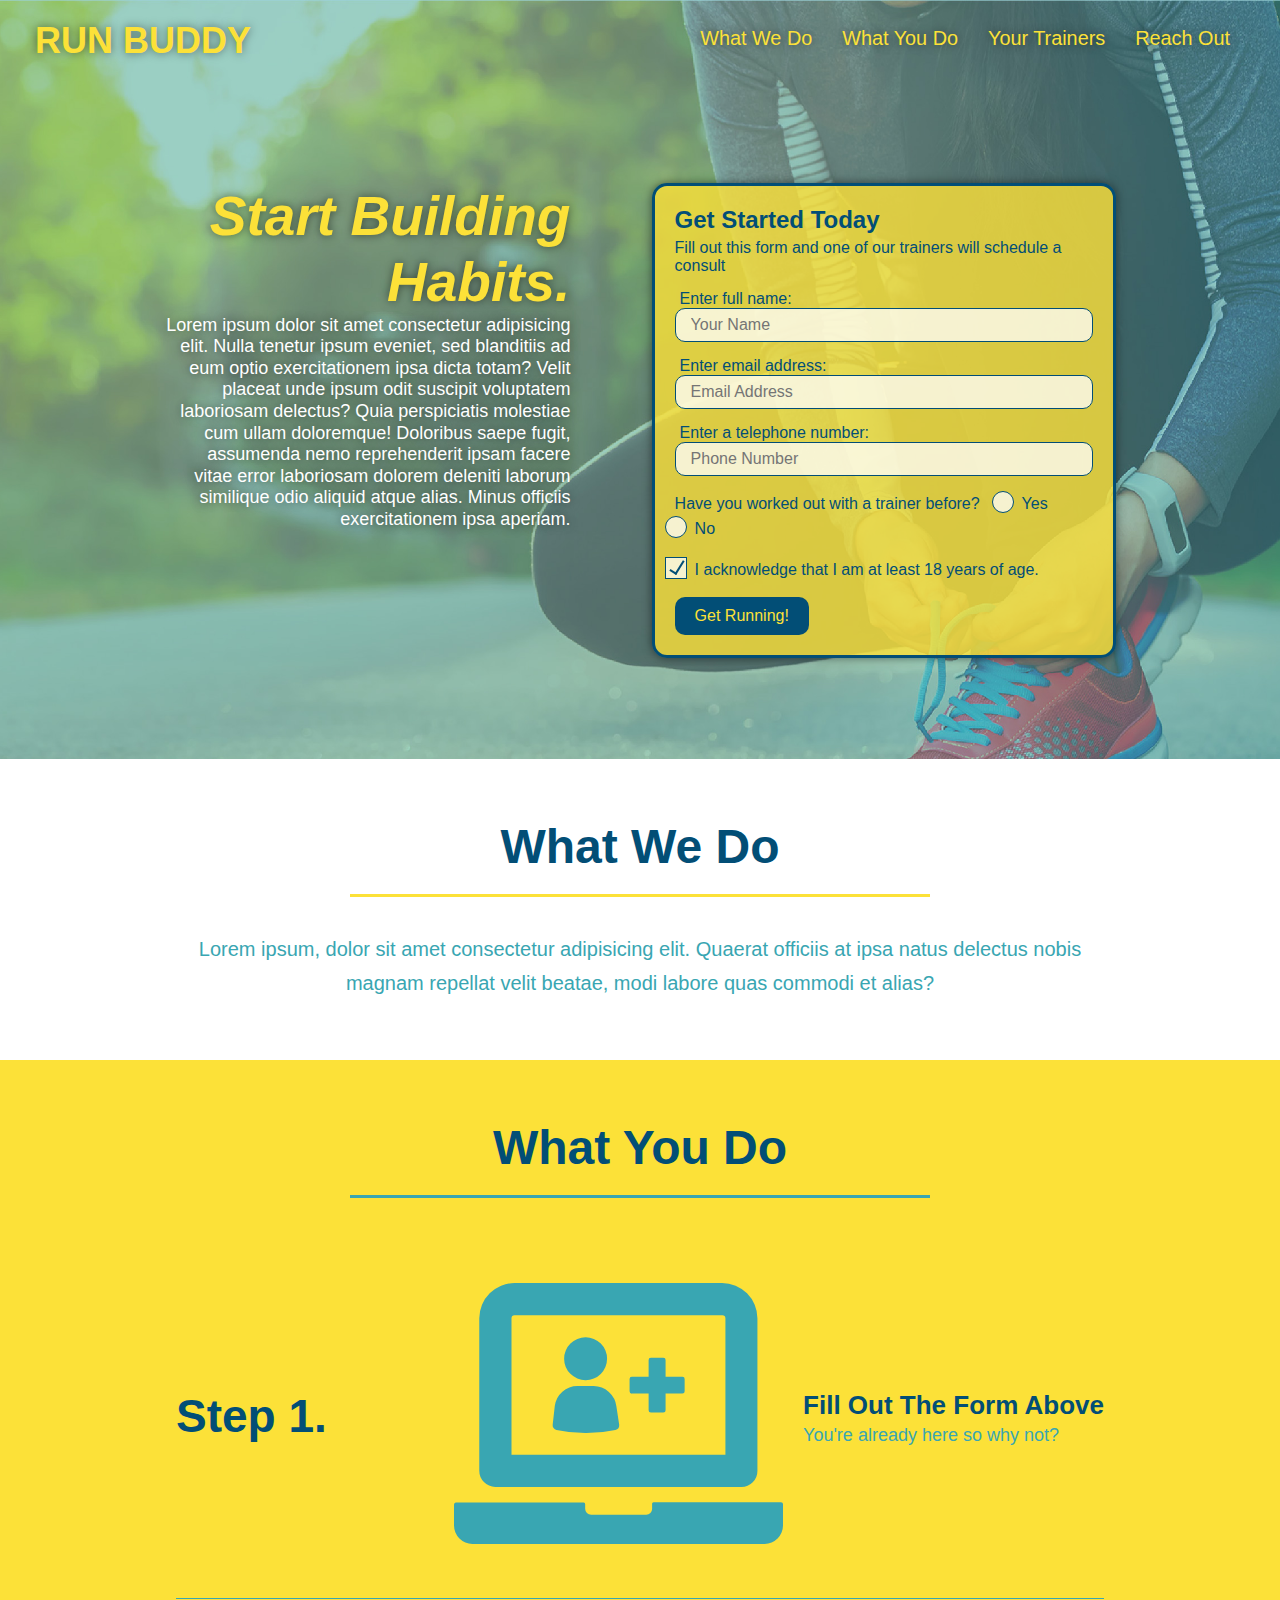
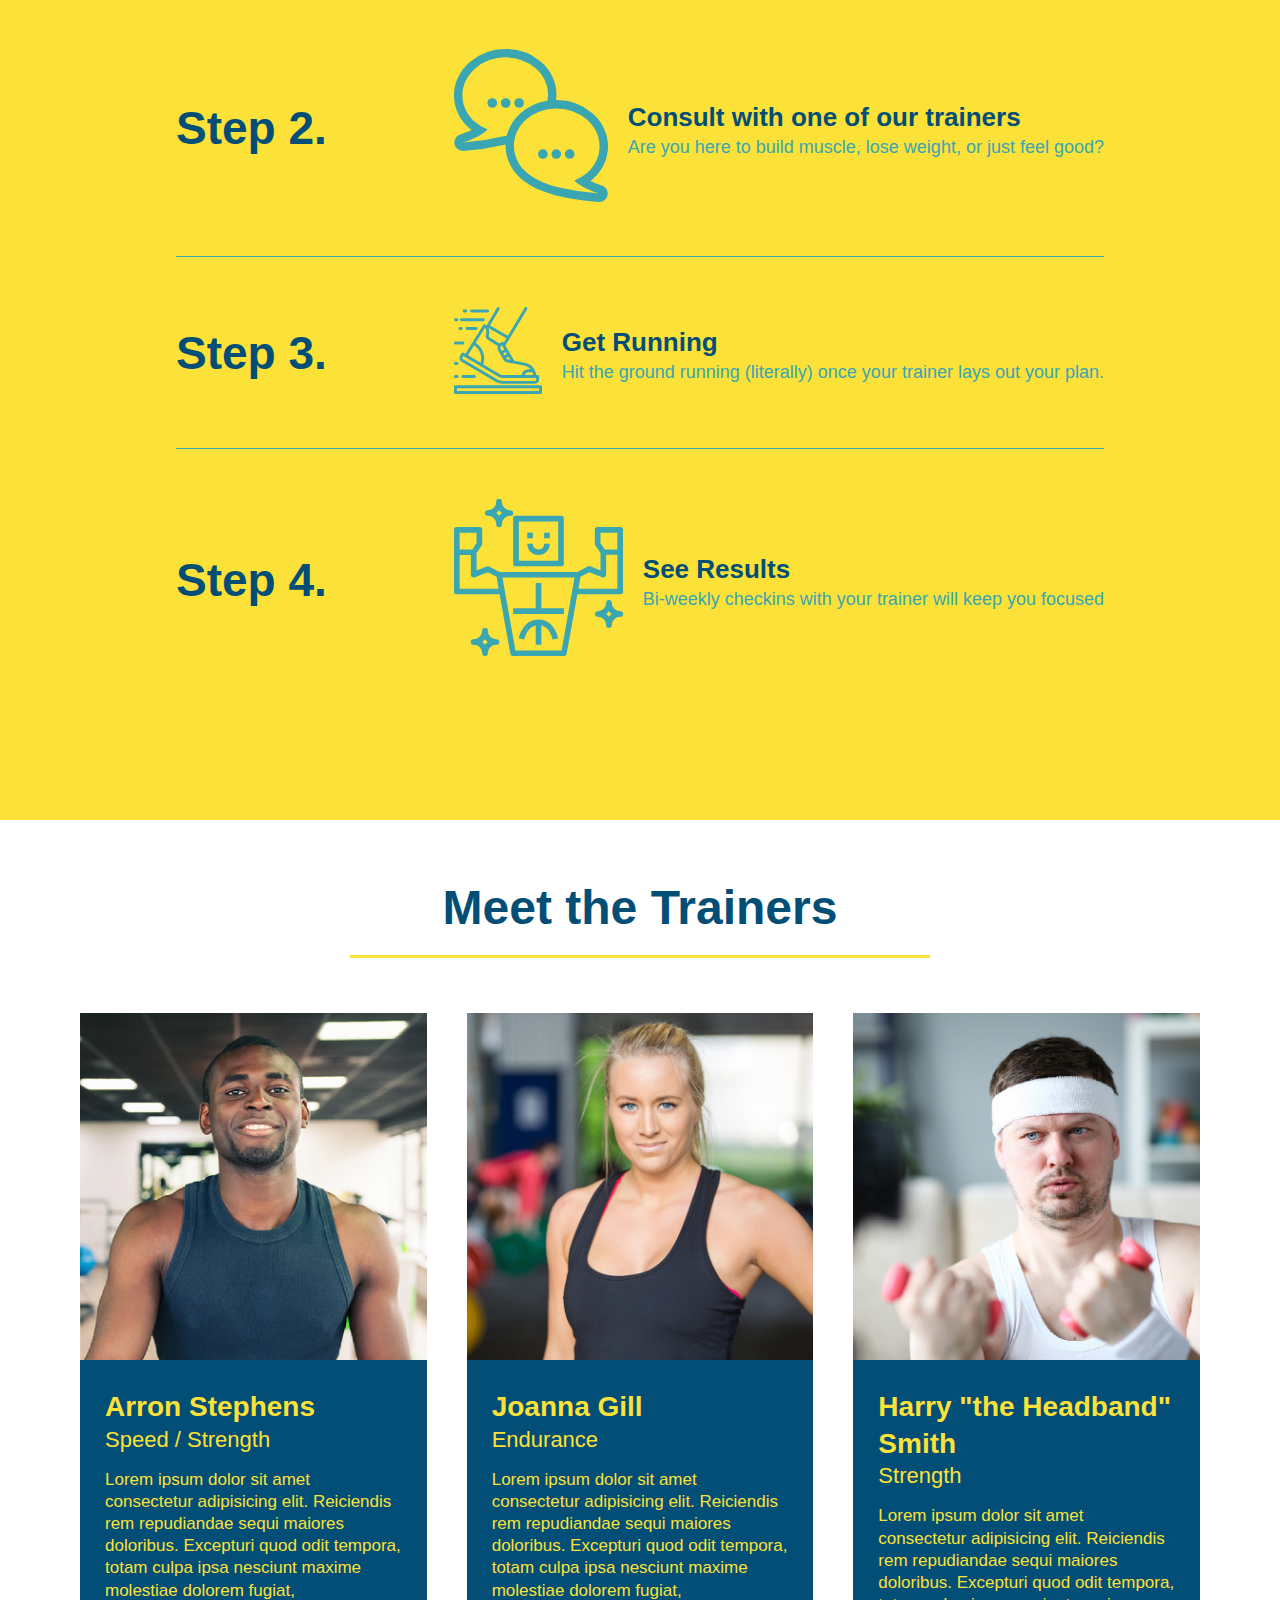
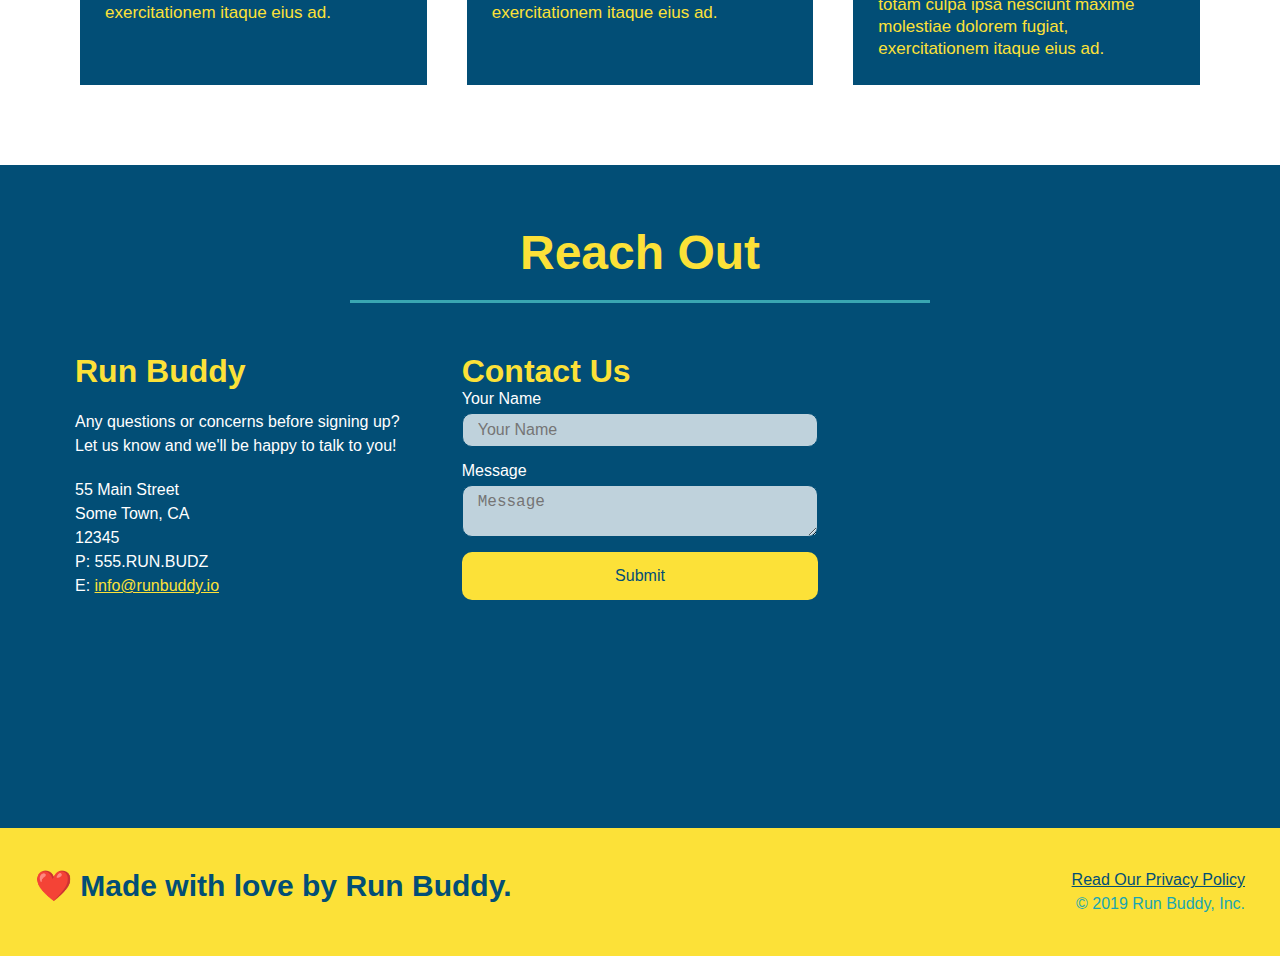
==== commit bae2944f: "final CSS touches." ====
--- a/index.html
+++ b/index.html
@@ -68,17 +68,22 @@
             class="form-input"
           />
           <p>
-            Have you worked out with a trainer before?
+            Have you worked out with a trainer before? 
+            <span class="radio-wrapper">
             <input type="radio" name="trainer-confirm" id="trainer-yes" />
             <label for="trainer-yes">Yes</label>
+           </span>
+           <span class="radio-wrapper">
             <input type="radio" name="trainer-confirm" id="trainer-no" />
             <label for="trainer-no">No</label>
+           </span> 
           </p>
           <p>
+            <span class="checkbox-wrapper">
             <label for="checkbox"
-              >I acknowledge that I am at least 18 years of age.</label
-            >
             <input type="checkbox" name="age-confirm" id="checkbox" />
+              I acknowledge that I am at least 18 years of age.</label>
+            </span>
           </p>
           <button type="submit">Get Running!</button>
         </form>
--- a/assets/CSS/style.css
+++ b/assets/CSS/style.css
@@ -1,3 +1,10 @@
+/* VARIABLES */
+:root {
+  --primary-color: #fce138;
+  --secondary-color: #024e76;
+  --tertiary-color: #39a6b2;
+}
+
 /* GLOBAL STYLES */
 
 * {
@@ -18,8 +25,8 @@
 }
 
 .section-title {
-  font-size: 55px;
-  color: #024e76;
+  font-size: 48px;
+  color: var(--secondary-color);
   padding-bottom: 20px;
   text-align: center;
   margin: 0 auto 35px auto;
@@ -35,10 +42,10 @@
   text-align: right;
 }
 .primary-border {
-  border-color: #fce138;
+  border-color: var(--primary-color);
 }
 .secondary-border {
-  border-color: #39a6b2;
+  border-color: var(--tertiary-color);
 }
 .flex-row {
   display: flex;
@@ -49,19 +56,28 @@
   display: flex;
   justify-content: space-between;
   flex-wrap: wrap;
+  position: -webkit-sticky;
+  position: sticky;
+  top: 0;
   padding: 20px 35px;
-  background-color: #39a6b2;
+  background-color: var(--tertiary-color);
+  background-image: url("../Images/hero-bg.jpg");
+  background-size: cover;
+  background-attachment: fixed;
+  background-position: 80%;
+  z-index: 9999;
 }
 header h1 {
   font-weight: bold;
   font-size: 36px;
-  color: #fce138;
+  color: var(--primary-color);
   margin: 0;
+  text-shadow: 0 0 10px rgba(0, 0, 0, 0.5);
 }
 
 header a {
   text-decoration: none;
-  color: #fce138;
+  color: var(--primary-color);
 }
 
 header nav {
@@ -76,9 +92,16 @@
   list-style: none;
 }
 header nav ul li a {
-  margin: 0 30px;
+  padding: 10px 15px;
   font-weight: lighter;
   font-size: 1.55vw;
+  text-shadow: 0 0 10px rgba(0, 0, 0, 0.5);
+}
+header nav ul li a:hover {
+  background: var(--primary-color);
+  color: var(--secondary-color);
+  border-radius: 15px;
+  text-shadow: none;
 }
 
 footer {
@@ -86,13 +109,13 @@
   flex-wrap: wrap;
   justify-content: space-between;
 
-  background: #fce138;
+  background: var(--primary-color);
   width: 100%;
   padding: 40px 35px;
 }
 
 footer h2 {
-  color: #024e76;
+  color: var(--secondary-color);
   font-size: 30px;
   margin: 0;
 }
@@ -103,7 +126,7 @@
 }
 
 footer a {
-  color: #024e76;
+  color: var(--secondary-color);
 }
 
 /* HERO STYLES */
@@ -114,7 +137,9 @@
   flex-wrap: wrap;
   background-image: url("../Images/hero-bg.jpg");
   background-size: cover;
-  background-position: center;
+  background-attachment: fixed;
+  background-position: 80%;
+  align-items: flex-start;
 }
 
 .hero-cta {
@@ -123,22 +148,25 @@
   margin: 3.5%;
   color: #fff;
   font-size: 18px;
-  line-height: 1.3;
+  line-height: 1.2;
+  text-shadow: 0 0 10px rgba(0, 0, 0, 0.5);
 }
 
 .hero-cta h2 {
   font-style: italic;
   font-size: 55px;
-  color: #fce138;
+  color: var(--primary-color);
 }
 
 .hero-form {
-  background-color: #fce138;
+  background-color: rgba(252, 225, 56, 0.8);
   width: 40%;
   margin: 3.5%;
   padding: 20px;
-  color: #024e76;
-  border: solid 3px #024e76;
+  color: var(--secondary-color);
+  border: solid 3px var(--secondary-color);
+  border-radius: 15px;
+  box-shadow: 0 0 10px rgba(0, 0, 0, 0.5);
 }
 
 .hero-form h3 {
@@ -155,27 +183,40 @@
 }
 
 .hero-form button {
-  background-color: #024e76;
-  color: #fce138;
+  background-color: var(--secondary-color);
+  color: var(--primary-color);
   border: none;
+  border-radius: 10px;
   padding: 10px 20px;
   font-size: 16px;
 }
+
+.hero-form button:hover {
+  background-color: var(--tertiary-color);
+}
+
 .form-input {
-  border: 1px solid #024e76;
+  background-color: rgba(255, 255, 255, 0.75);
+  border: 1px solid var(--secondary-color);
+  border-radius: 10px;
   display: block;
   padding: 7px 15px;
   font-size: 16px;
-  color: #024e76;
+  color: var(--secondary-color);
   width: 100%;
   margin-bottom: 15px;
 }
 
+.form-input:focus {
+  background-color: rgba(255, 255, 255, 1);
+  outline: none;
+}
+
 /* MAIN CONTENT STYLES */
 
 .intro p {
   line-height: 1.7;
-  color: #39a6b2;
+  color: var(--tertiary-color);
   width: 80%;
   font-size: 20px;
   margin: 0 auto;
@@ -183,22 +224,25 @@
 }
 
 .steps {
-  background: #fce138;
+  background: var(--primary-color);
 }
 
 .step {
   margin: 50px auto;
   padding-bottom: 50px;
   width: 80%;
-  border-bottom: 1px solid #39a6b2;
   display: flex;
   flex-wrap: wrap;
   align-items: center;
   justify-content: space-between;
 }
 
+.step:not(:last-child) {
+  border-bottom: 1px solid var(--tertiary-color);
+}
+
 .step h3 {
-  color: #024e76;
+  color: var(--secondary-color);
   font-size: 46px;
   flex: 1 30%;
 }
@@ -221,14 +265,14 @@
 
 .step-text p {
   flex: 12;
-  color: #39a6b2;
+  color: var(--tertiary-color);
   font-size: 18px;
 }
 
 .step-text h4 {
   font-size: 26px;
   line-height: 1.5;
-  color: #024e76;
+  color: var(--secondary-color);
 }
 
 /* TRAINER STYLES */
@@ -242,8 +286,8 @@
 }
 .trainer {
   margin: 20px;
-  background: #024e76;
-  color: #fce138;
+  background: var(--secondary-color);
+  color: var(--primary-color);
   flex: 1;
 }
 
@@ -271,10 +315,10 @@
 }
 /* REACH OUT STYLES */
 .contact {
-  background: #024e76;
+  background: var(--secondary-color);
 }
 .contact h2 {
-  color: #fce138;
+  color: var(--primary-color);
 }
 
 .contact-info > * {
@@ -297,7 +341,7 @@
 }
 
 .contact-info h3 {
-  color: #fce138;
+  color: var(--primary-color);
   font-size: 32px;
 }
 
@@ -309,27 +353,197 @@
   font-style: normal;
 }
 .contact-info a {
-  color: #fce138;
+  color: var(--primary-color);
 }
 
 .contact-form input,
 .contact-form textarea {
-  border: 1px solid #024e76;
+  background-color: rgba(255, 255, 255, 0.75);
+  border: 1px solid var(--secondary-color);
+  border-radius: 10px;
   display: block;
   padding: 7px 15px;
   font-size: 16px;
-  color: #024e76;
+  color: var(--secondary-color);
   width: 100%;
   margin-bottom: 15px;
   margin-top: 5px;
 }
 
+.contact-form textarea:focus,
+.contact-form input:focus {
+  background-color: rgba(255, 255, 255, 1);
+  outline: none;
+}
+
 .contact-form button {
   width: 100%;
   border: none;
-  background-color: #fce138;
-  color: #024e76;
+  border-radius: 10px;
+  background-color: var(--primary-color);
+  color: var(--secondary-color);
   text-align: center;
   padding: 15px 0;
   font-size: 16px;
 }
+
+.contact-form button:hover {
+  color: var(--primary-color);
+  background: var(--tertiary-color);
+}
+
+.checkbox-wrapper input,
+.radio-wrapper input {
+  opacity: 0;
+}
+
+.checkbox-wrapper label,
+.radio-wrapper label {
+  position: relative;
+  left: 10px;
+  margin: 10px;
+  line-height: 1.6;
+}
+
+.radio-wrapper label::before,
+.checkbox-wrapper label::before {
+  content: "";
+  height: 20px;
+  width: 20px;
+  background: rgba(255, 255, 255, 0.75);
+  border: 1px solid var(--secondary-color);
+  position: absolute;
+  top: -4px;
+  left: -30px;
+}
+
+.radio-wrapper label::before {
+  border-radius: 50%;
+}
+
+.radio-wrapper label::after {
+  content: "";
+  width: 20px;
+  height: 20px;
+  border-radius: 50%;
+  background: var(--secondary-color);
+  background-image: radial-gradient(
+    circle,
+    var(--tertiary-color),
+    var(--secondary-color)
+  );
+  position: absolute;
+  left: -29px;
+  top: -3px;
+}
+
+.checkbox-wrapper label::after {
+  content: "";
+  height: 6px;
+  width: 14px;
+  border-left: 2px solid var(--secondary-color);
+  border-bottom: 2px solid var(--secondary-color);
+  position: absolute;
+  left: -26px;
+  top: 1px;
+  transform: rotate(-58deg);
+}
+
+.checkbox-wrapper input + label::after,
+.radio-wrapper input + label::after {
+  content: none;
+}
+
+.checkbox-wrapper input:checked + label::after,
+.radio-wrapper input:checked + label::after {
+  content: "";
+}
+
+/* Media query Styles */
+@media screen and (max-width: 980px) {
+  header {
+    padding-bottom: 0;
+    justify-content: center;
+    position: relative;
+  }
+  header h1 {
+    width: 100%;
+    text-align: center;
+  }
+  header nav ul {
+    margin-top: 20px;
+    width: 100%;
+    justify-content: center;
+  }
+  header nav ul li a {
+    font-size: 20px;
+  }
+  footer h2,
+  footer div {
+    text-align: center;
+    width: 100%;
+  }
+  .hero-cta,
+  .hero-form {
+    width: 100%;
+  }
+  .hero-cta {
+    text-align: center;
+  }
+  .section-title {
+    width: 100%;
+  }
+  .trainer {
+    flex: 0 70%;
+  }
+  .contact-info iframe {
+    flex: 1 100%;
+  }
+}
+@media screen and (max-width: 768px) {
+  section {
+    padding: 30px 15px;
+  }
+  .step h3 {
+    flex: 1 100%;
+    text-align: center;
+  }
+  .step-info {
+    flex: 2 100%;
+    text-align: center;
+    justify-content: center;
+  }
+  .step-img {
+    flex: 0 32%;
+    margin-right: 0;
+    margin-top: 15px;
+    margin-bottom: 15px;
+  }
+  .step-text {
+    flex: 100%;
+  }
+}
+
+@media screen and (max-width: 575px) {
+  .hero-form button {
+    width: 100%;
+  }
+  .section-title {
+    width: 95%;
+  }
+  .intro p {
+    width: 100%;
+  }
+  .trainer {
+    flex: 0 100%;
+  }
+  .contact-info {
+    text-align: center;
+  }
+  .contact-info > * {
+    flex: 0 100%;
+  }
+  .contact-form {
+    order: 3;
+  }
+}
